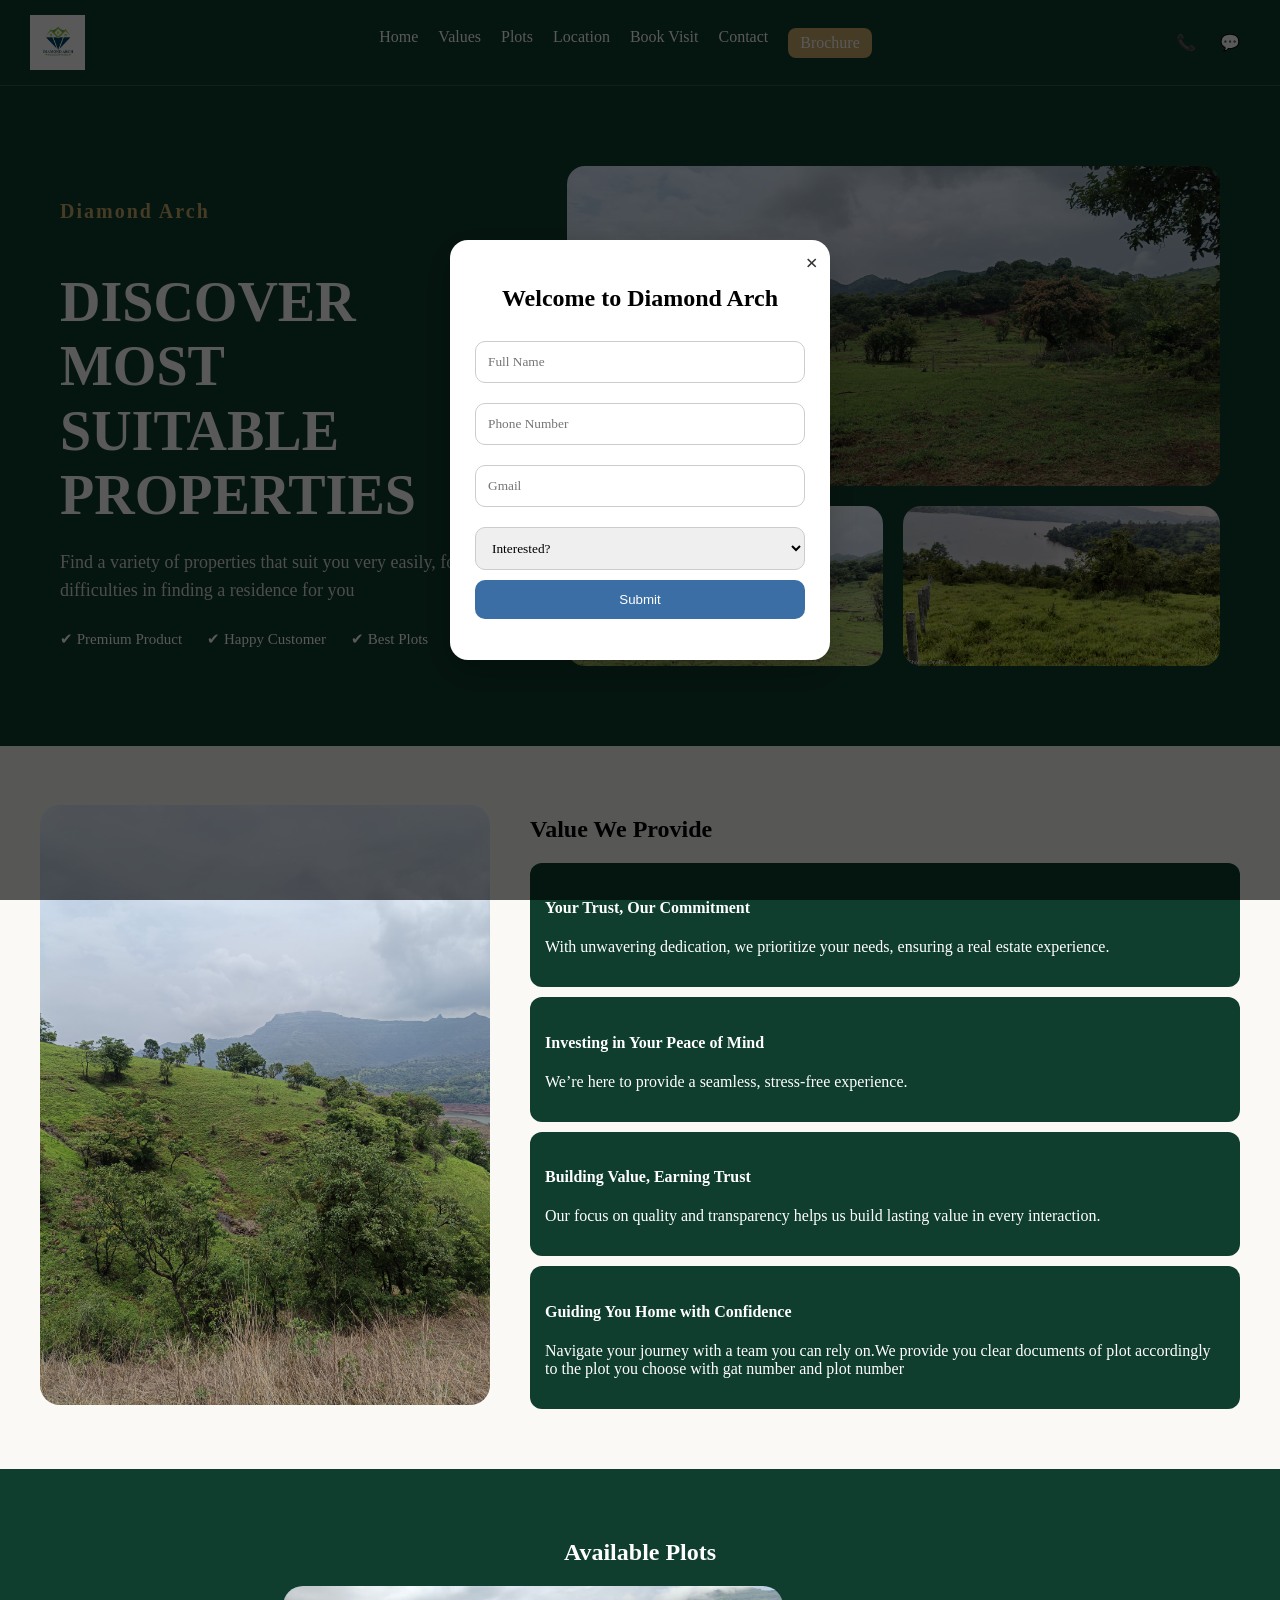
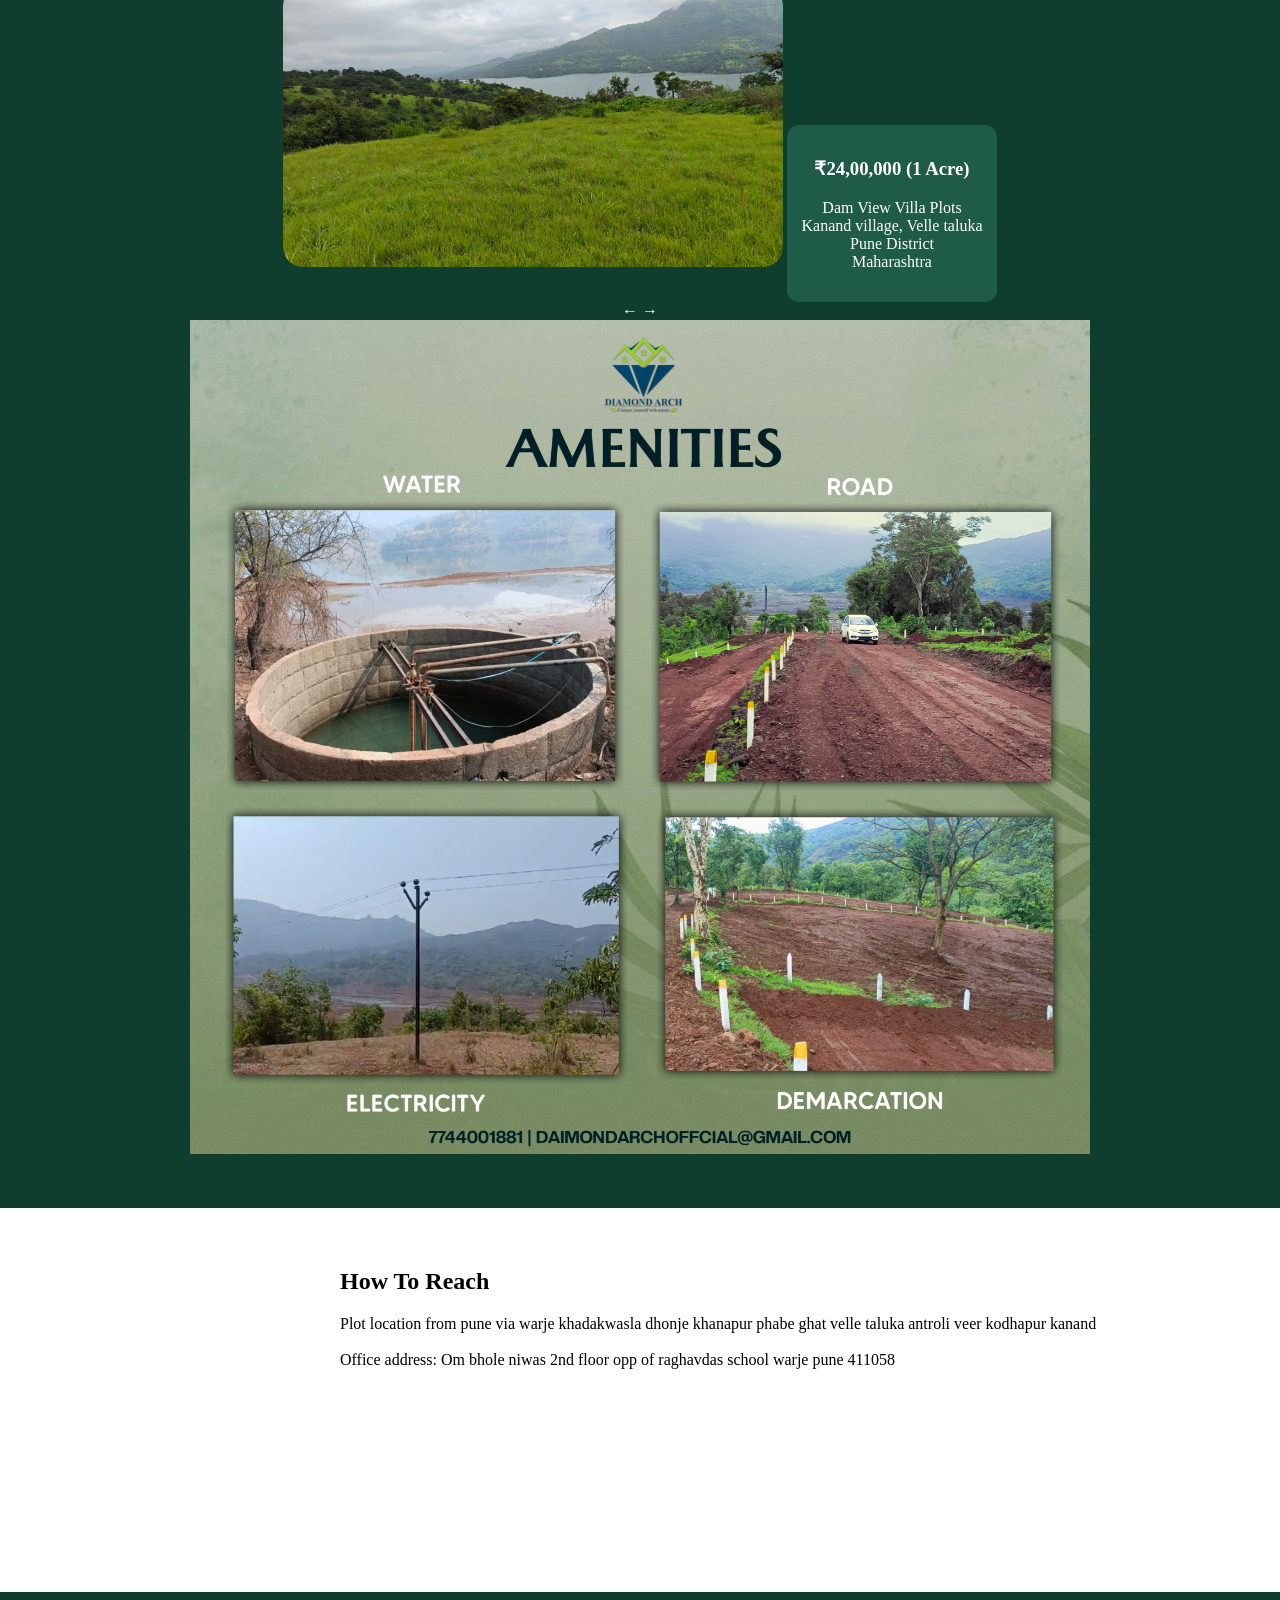
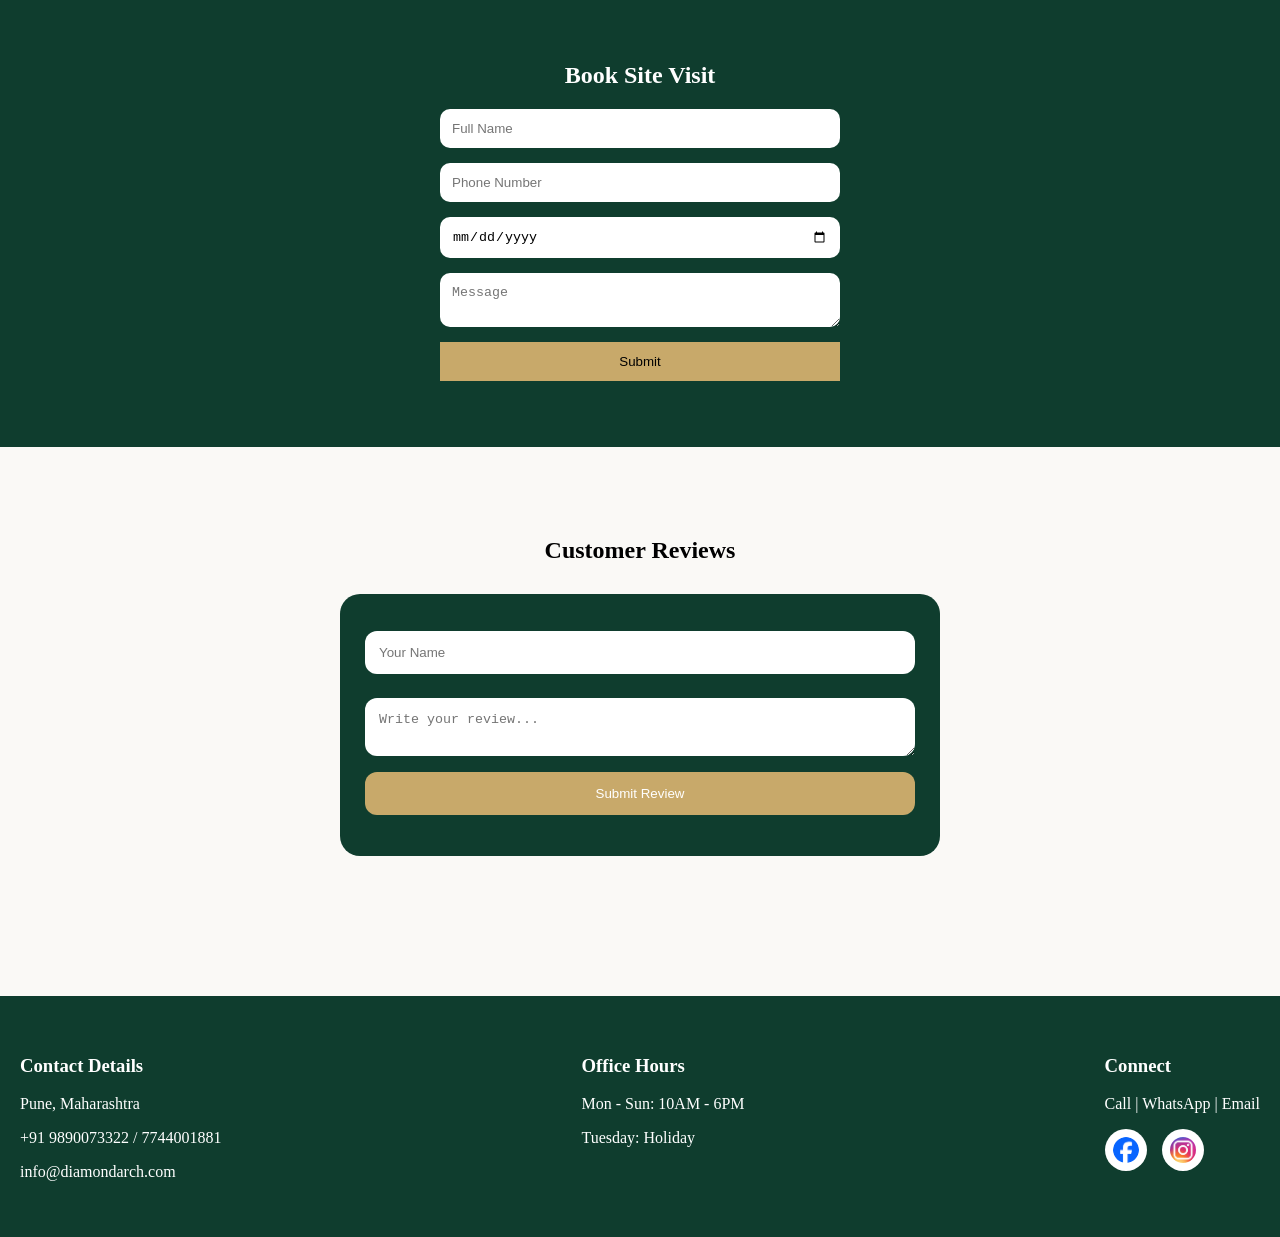
==== index.html @ 1080308d "Update index.html" ====
<!DOCTYPE html>
<html lang="en">
<head>
<meta charset="UTF-8">
<meta name="viewport" content="width=device-width, initial-scale=1.0">
<meta name="google-site-verification" content="r-9ZgvjBEXCIZJrW9vmf6pzeWrHiv95pqLBQu3TguVk" />
<title>Diamond Arch</title>

<meta name="description" content="Diamond Arch offers premium villa plots in Pune with best investment opportunities and scenic locations. Book your site visit today.">

<link rel="stylesheet" href="style.css">
</head>
<body>
    <div id="popup" class="popup">
  <div class="popup-box">

    <span class="close-btn" onclick="closePopup()">×</span>

    <h2>Welcome to Diamond Arch</h2>

    <form id="popupForm">

      <input type="text" id="pname" placeholder="Full Name" required>
      <input type="tel" id="pphone" placeholder="Phone Number" required>
      <input type="email" id="pemail" placeholder="Gmail" required>

      <select id="pservice" required>
        <option value="">Interested?</option>
        <option value="Interested in Plot">Interested in Plot</option>
        <option value="Not Interested">Not Interested</option>
      </select>

      <button type="submit" id="popupBtn">Submit</button>
<p id="popupMsg" class="form-msg"></p>

    </form>

  </div>
</div>

<!-- NAVBAR -->
<header class="navbar">
    <img src="logo.jpeg" class="logo">

    <nav>
        <a href="#">Home</a>
        <a href="#values">Values</a>
        <a href="#plots">Plots</a>
        <a href="#location">Location</a>
        <a href="#booking">Book Visit</a>
        <a href="#contact">Contact</a>
        <a href="Green Rust Villa Real Estate Home Trifold Brochure.pdf" download class="brochure">Brochure</a>
    </nav>

    <div class="nav-contact">
        <a href="tel:+919890073322">📞</a>
        <a href="https://wa.me/9890073322">💬</a>
    </div>
</header>

<section class="hero-custom">

    <div class="hero-text">
        <h1>Diamond Arch</h1>

        <h2>
            DISCOVER MOST<br>
            SUITABLE<br>
            PROPERTIES
        </h2>

        <p>
            Find a variety of properties that suit you very easily,
            forget all difficulties in finding a residence for you
        </p>

        <div class="hero-features">
            <span>✔ Premium Product</span>
            <span>✔ Happy Customer</span>
            <span>✔ Best Plots</span>
        </div>
    </div>

    
    <div class="hero-images">
        <img src="plot8.jpeg" class="big">
        <img src="plot9.jpeg" class="small">
        <img src="plot6.jpeg" class="small">
    </div>

</section>

<section id="values" class="values">
    <div class="values-container">

        <div class="values-img">
            <img src="value.jpeg">
        </div>

        <div class="values-text">
            <h2>Value We Provide</h2>

            <div class="value-box">
                <h4>Your Trust, Our Commitment</h4>
                <p>With unwavering dedication, we prioritize your needs, ensuring a real estate experience.</p>
            </div>

            <div class="value-box">
                <h4>Investing in Your Peace of Mind</h4>
                <p>We’re here to provide a seamless, stress-free experience. </p>
            </div>

            <div class="value-box">
                <h4>Building Value, Earning Trust</h4>
                <p>Our focus on quality and transparency helps us build lasting value in every interaction.</p>
            </div>

            <div class="value-box">
                <h4>Guiding You Home with Confidence</h4>
                <p>Navigate your journey with a team you can rely on.We provide you clear documents of plot 
accordingly to the plot you choose with gat number and plot number </p>
            </div>

        </div>

    </div>
</section>

<section id="plots" class="plots">

    <h2 class="plot-title">Available Plots</h2>

    <div class="plot-card">

        <img id="plotImage" src="Plot1.jpeg">

        <div class="plot-info">
            <h3 id="plotPrice">₹24,00,000 (1 Acre)</h3>

            <p id="plotLocation">
                Dam View Villa Plots<br>
                Kanand village, Velle taluka<br>
                Pune District<br>
                Maharashtra
            </p>
        </div>

        <div class="plot-nav">
            <span onclick="prevPlot()">&#8592;</span>
            <span onclick="nextPlot()">&#8594;</span>
        </div>

    </div>

    <section class="amenities-full">
    <img src="animities.jpeg">
</section>

</section>

<section id="location" class="location">

    <div class="location-container">

        <div class="map">
            <iframe src="https://www.google.com/maps/embed?pb=!1m17!1m12!1m3!1d3788.105301891157!2d73.58476407518634!3d18.29679198275384!2m3!1f0!2f0!3f0!3m2!1i1024!2i768!4f13.1!3m2!1m1!2zMTjCsDE3JzQ4LjUiTiA3M8KwMzUnMTQuNCJF!5e0!3m2!1sen!2sin!4v1777710072427!5m2!1sen!2sin"
            width="600" height="450" style="border:0;" allowfullscreen="" loading="lazy"></iframe>
        </div>

        <div class="location-text">
            <h2>How To Reach</h2>

            <p>
                Plot location from pune via warje khadakwasla dhonje khanapur phabe ghat velle taluka antroli veer kodhapur kanand <br><br>
                Office address: Om bhole niwas 2nd floor opp of raghavdas school warje pune 411058
            </p>
        </div>

    </div>

</section>

<section id="booking" class="booking">

    <h2>Book Site Visit</h2>

    <form id="bookingForm">

        <input type="text" name="name" placeholder="Full Name" required>
        <input type="tel" name="phone" placeholder="Phone Number" required>
        <input type="date" name="date" required>
        <textarea name="message" placeholder="Message"></textarea>

        <button type="submit">Submit</button>

    </form>

    <p id="successMsg" class="form-msg"></p>

</section>

<!-- REVIEW SECTION KEPT EXACT -->
<section class="reviews">

    <h2>Customer Reviews</h2>

    <div class="review-form">

        <input type="text" id="rname" placeholder="Your Name" required>

        <textarea id="rtext" placeholder="Write your review..." required></textarea>

       <button id="reviewSubmitBtn" onclick="submitReview()">Submit Review</button>
<p id="reviewMsg" class="form-msg"></p>
    </div>

   
    <div id="reviewList" class="review-list"></div>

</section>

<section id="contact" class="contact">

    <div class="contact-grid">

        <div>
            <h3>Contact Details</h3>
            <p>Pune, Maharashtra</p>
            <p>+91 9890073322 / 7744001881</p>
            <p>info@diamondarch.com</p>
        </div>

        <div>
            <h3>Office Hours</h3>
            <p>Mon - Sun: 10AM - 6PM</p>
            <p>Tuesday: Holiday</p>
        </div>

       

    <div>
    <h3>Connect</h3>

    <p>
        <a href="tel:+919890073322">Call</a> |
        <a href="https://wa.me/919890073322" target="_blank">WhatsApp</a> |
        <a href="mailto:info@diamondarch.com">Email</a>
    </p>

    <div class="social-links">

         <a href="https://www.facebook.com/share/19RnffBkb9/" target="_blank">
            <img src="facebook.png" alt="Facebook">
        </a>

        <a href="https://www.instagram.com/diamondarchoffical_?igsh=bTNqNjlkMWt4cGc1" target="_blank">
            <img src="insta.jpg" alt="Instagram">
        </a>

    </div>
</div>

   

</section>

<script src="script.js"></script>
</body>
</html>
---- style.css ----
/* ===============================
   GLOBAL FIX
=============================== */
* {
    box-sizing: border-box;
}

body {
    margin: 0;
    font-family: "Times New Roman", serif;
    overflow-x: hidden;
}


/* ===============================
   POPUP SAFE FIX (NO BREAKING)
=============================== */

.popup {
    position: fixed;
    inset: 0;
    background: rgba(0,0,0,0.65);
    display: flex;
    justify-content: center;
    align-items: center;
    z-index: 99999;
    padding: 15px;
}

/* popup box */
.popup-box {
    position: relative;
    background: #fff;
    width: 100%;
    max-width: 380px;
    border-radius: 18px;
    padding: 25px;
    text-align: center;

    /* IMPORTANT FIXES */
    max-height: 90vh;
    overflow-y: auto;
    -webkit-overflow-scrolling: touch;

    box-shadow: 0 10px 35px rgba(0,0,0,0.25);
}

/* inputs */
.popup-box input,
.popup-box select {
    width: 100%;
    padding: 12px;
    margin: 10px 0;
    border-radius: 10px;
    border: 1px solid #ccc;
    font-family: "Times New Roman";
}

/* button */
.popup-box button {
    width: 100%;
    padding: 12px;
    background: #3b6ea5;
    color: white;
    border: none;
    border-radius: 10px;
    cursor: pointer;
}

/* close button FIXED properly */
.close-btn {
    position: absolute;
    top: 10px;
    right: 12px;
    font-size: 22px;
    cursor: pointer;
    font-weight: bold;
    color: #333;
}

/* MOBILE SAFETY */
@media (max-width: 768px) {
    .popup-box {
        max-width: 92%;
        padding: 20px;
    }
}

/* ===============================
   NAVBAR
=============================== */


    
.navbar {
    display: flex;
    justify-content: space-between;
    align-items: center;
    padding: 15px 30px;
    background: #0f3d2e;
    flex-wrap: wrap;
    
    border-bottom: 1px solid rgba(255,255,255,0.15);
    box-shadow: 0 2px 10px rgba(0,0,0,0.2);

}

.logo {
    height: 55px;
}

.navbar nav {
    display: flex;
    flex-wrap: wrap;
    justify-content: center;
}

.navbar a {
    color: white;
    margin: 5px 10px;
    text-decoration: none;
}

.brochure {
    background: #c8a96a;
    padding: 6px 12px;
    border-radius: 8px;
}
/* ===============================
   HERO SECTION (FINAL PERFECT)
=============================== */

.hero-custom {
    display: grid;
    grid-template-columns: 1fr 1.4fr;
    gap: 40px;
    padding: 80px 60px;
    background: #0f3d2e;
    color: white;
    align-items: center;
}

/* LEFT TEXT */
.hero-text {
    max-width: 520px;
}

/* SMALL TITLE */
.hero-text h1 {
    font-size: 20px;
    color: #c8a96a;
    margin-bottom: 12px;
    letter-spacing: 2px;
}

/* MAIN TITLE */
.hero-text h2 {
    font-size: 56px;
    line-height: 1.15;
    margin-bottom: 20px;
}

/* DESCRIPTION */
.hero-text p {
    font-size: 18px;
    color: #dcdcdc;
    line-height: 1.6;
    margin-bottom: 25px;
}

/* FEATURES */
.hero-features {
    display: flex;
    gap: 25px;
    flex-wrap: wrap;
    font-size: 15px;
}

/* IMAGE GRID */
.hero-images {
    display: grid;
    grid-template-columns: 1fr 1fr;
    gap: 20px;
}

/* BIG IMAGE */
.hero-images .big {
    grid-column: span 2;
    height: 320px;
}

/* SMALL IMAGES */
.hero-images .small {
    height: 160px;
}

/* IMAGE STYLE */
.hero-images img {
    width: 100%;
    height: 100%;
    object-fit: cover;
    border-radius: 18px;
}

/* ===============================
   MOBILE RESPONSIVE
=============================== */
@media (max-width: 768px) {

    .hero-custom {
        grid-template-columns: 1fr;
        padding: 40px 20px;
        text-align: center;
    }

    .hero-text h2 {
        font-size: 34px;
    }

    .hero-text p {
        font-size: 15px;
    }

    .hero-features {
        justify-content: center;
        flex-direction: column;
        gap: 10px;
    }

    .hero-images {
        grid-template-columns: 1fr;
    }

    .hero-images .big {
        height: 220px;
    }

    .hero-images .small {
        height: 140px;
    }
}
/* ===============================
   VALUES (FIXED PROPERLY)
=============================== */
.values {
    padding: 50px 20px;
    background: #FAF9F6;
}

.values-container {
    display: flex;
    align-items: center;
    justify-content: center;
    gap: 40px;
    flex-wrap: wrap;
    max-width: 1200px;
    margin: auto;
}

.values-img img {
    width: 100%;
    max-width: 450px;
    height: auto;
    border-radius: 20px;
}

.values-text {
    flex: 1;
    min-width: 280px;
}

.value-box {
    background: #0f3d2e;
    color: white;
    padding: 15px;
    margin: 10px 0;
    border-radius: 12px;
}

/* ===============================
   PLOTS
=============================== */
.plots {
    background: #0f3d2e;
    color: white;
    text-align: center;
    padding: 50px 20px;
}

.plot-card img {
    width: 100%;
    max-width: 500px;
    height: auto;
    border-radius: 20px;
}

.plot-info {
    background: #1e5b49;
    padding: 15px;
    margin-top: 10px;
    border-radius: 12px;
    display: inline-block;
}

.amenities-full img {
    width: 100%;
    max-width: 900px;
    height: auto;
}

/* ===============================
   LOCATION
=============================== */
.location-container {
    display: flex;
    padding: 40px 20px;
    gap: 20px;
    flex-wrap: wrap;
}

.map iframe {
    width: 100%;
    max-width: 500px;
    height: 300px;
}

/* ===============================
   BOOKING
=============================== */
.booking {
    background: #0f3d2e;
    color: white;
    text-align: center;
    padding: 50px 20px;
}

.booking form {
    display: flex;
    flex-direction: column;
    width: 100%;
    max-width: 400px;
    margin: auto;
    gap: 15px;
}

.booking input,
.booking textarea {
    padding: 12px;
    border-radius: 10px;
    border: none;
}

.booking button {
    background: #c8a96a;
    padding: 12px;
    border: none;
}

/* ===============================
   REVIEWS
=============================== */
.reviews {
    background: #FAF9F6;
    padding: 70px 20px;
    text-align: center;
}

.review-form {
    background: #0f3d2e;
    padding: 25px;
    border-radius: 20px;
    max-width: 600px;
    margin: 30px auto;
}

.review-form input,
.review-form textarea {
    width: 100%;
    padding: 14px;
    margin: 12px 0;
    border-radius: 12px;
    border: none;
}

.review-form button {
    width: 100%;
    padding: 14px;
    background: #c8a96a;
    border: none;
    border-radius: 12px;
    color: white;
    cursor: pointer;
}

.review-list {
    max-width: 900px;
    margin: auto;
    padding: 20px;
    display: flex;
    flex-direction: column;
    gap: 15px;
}

.review-box {
    background: white;
    padding: 20px;
    border-radius: 15px;
    text-align: left;
    box-shadow: 0 5px 20px rgba(0,0,0,0.1);
}

/* ===============================
   CONTACT
=============================== */
.contact {
    background: #0f3d2e;
    color: white;
    padding: 40px 20px;
}

.contact-grid {
    display: flex;
    justify-content: space-between;
    flex-wrap: wrap;
}



/* ===============================
   FINAL MOBILE FIX (SAFE - NO LAYOUT BREAK)
=============================== */

@media (max-width: 768px) {

    /* prevent horizontal scroll */
    html, body {
        overflow-x: hidden;
    }

    /* images + video safety */
    img, video {
        max-width: 100%;
        height: auto;
        display: block;
    }

    /* HERO FIX (VERY IMPORTANT) */
    .hero {
        height: 55vh;
        overflow: hidden;
    }

    .hero video {
        width: 100%;
        height: 100%;
        object-fit: cover;
    }

    /* NAVBAR FIX (NO BREAKING DESIGN) */
    .navbar {
        flex-wrap: wrap;
        justify-content: center;
        text-align: center;
        gap: 10px;
    }

    .navbar nav {
        flex-wrap: wrap;
        justify-content: center;
    }

    /* VALUES FIX */
    .values-container {
        flex-direction: column;
        text-align: center;
        align-items: center;
    }

    .values-img img {
        width: 100%;
        max-width: 350px;
    }

    /* PLOT FIX */
    .plot-card img {
        width: 100%;
        max-width: 350px;
    }

    /* LOCATION FIX */
    .location-container {
        flex-direction: column;
        align-items: center;
        text-align: center;
    }

    .map iframe {
        width: 100%;
        max-width: 350px;
        height: 250px;
    }

    /* BOOKING FIX */
    .booking form {
        width: 100%;
        max-width: 350px;
    }

    /* CONTACT FIX */
    .contact-grid {
        flex-direction: column;
        text-align: center;
        gap: 15px;
    }

    /* REVIEW FIX */
    .review-list {
        padding: 0 10px;
    }

    .review-box {
        text-align: left;
    }
}
.contact a{
    color: white;
    text-decoration: none;
    transition: 0.3s ease;
}

.contact a:hover{
    opacity: 0.8;
}

.social-links{
    margin-top: 15px;
    display: flex;
    gap: 15px;
    align-items: center;
}

.social-links a{
    display: flex;
    align-items: center;
    justify-content: center;
}

.social-links img{
    width: 42px;
    height: 42px;
    border-radius: 50%;
    background: white;
    padding: 8px;
    object-fit: contain;
    transition: 0.3s ease;
}

.social-links img:hover{
    transform: scale(1.1);
}
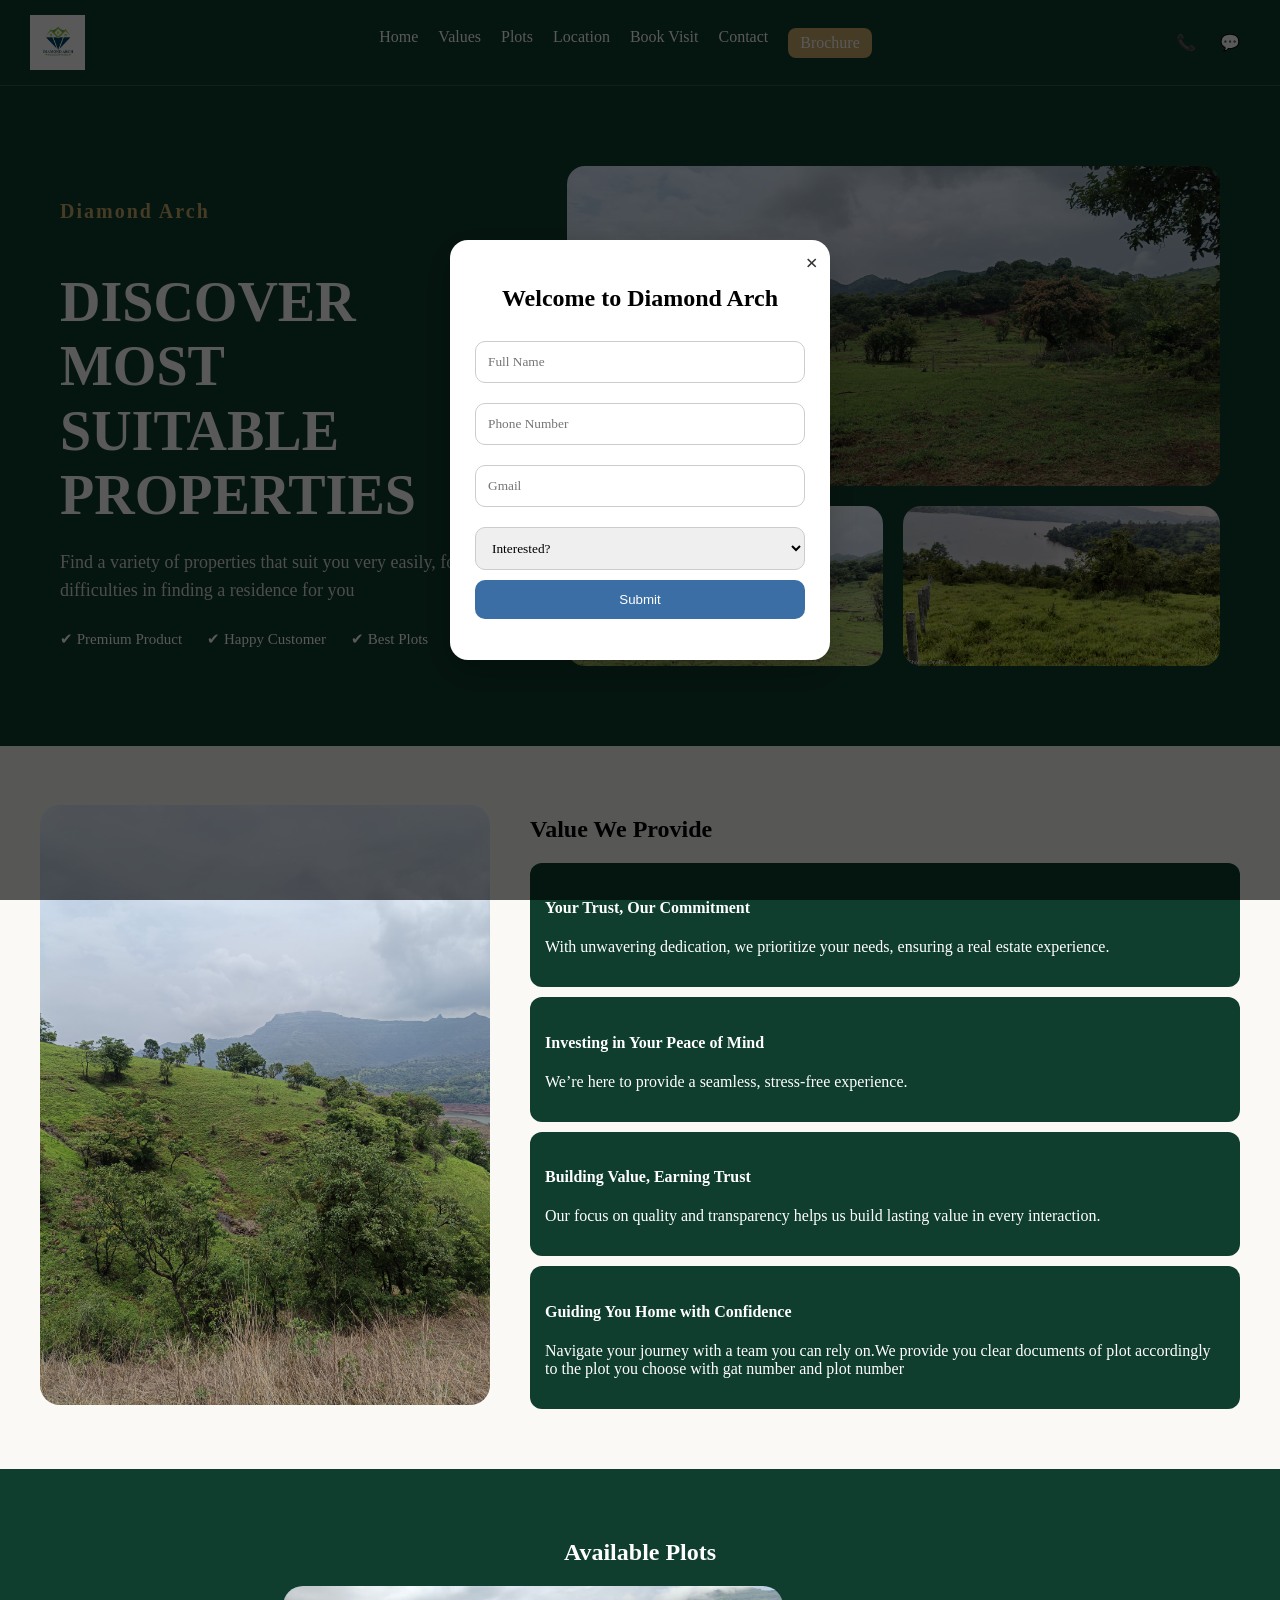
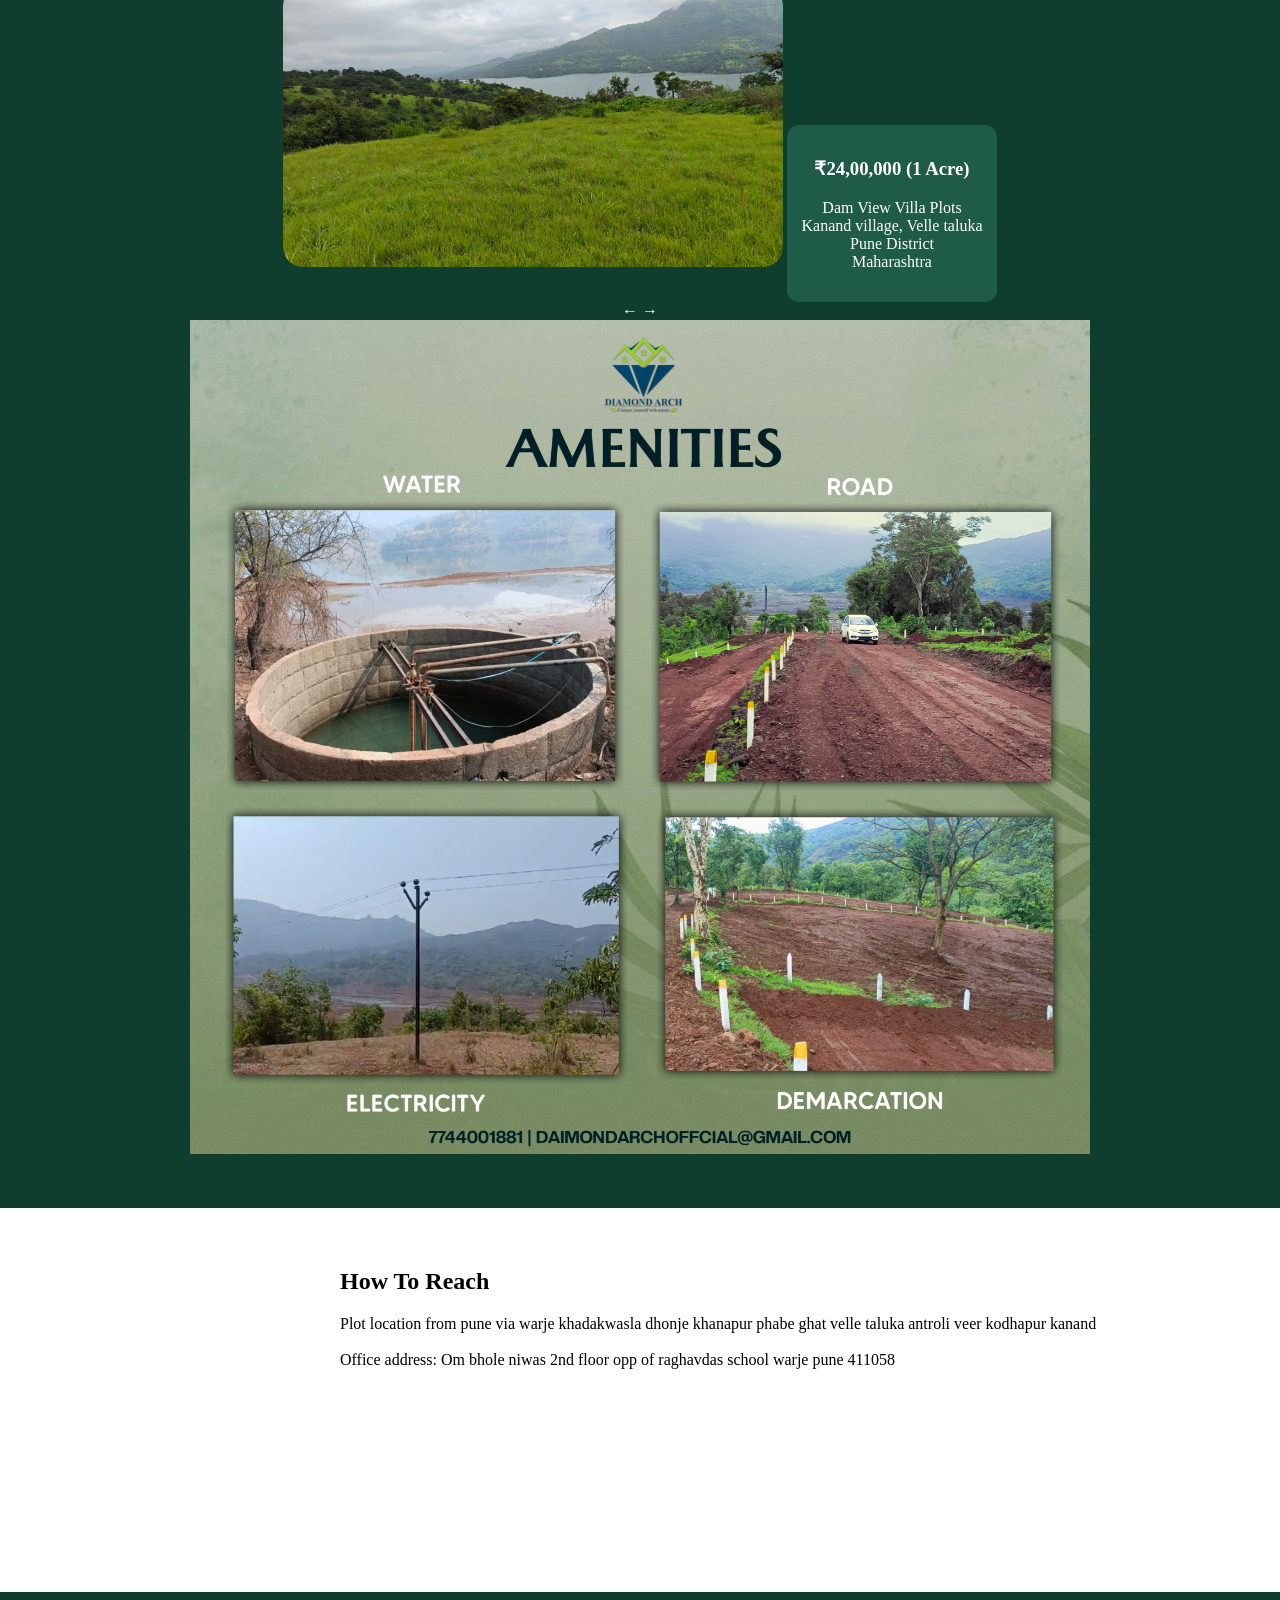
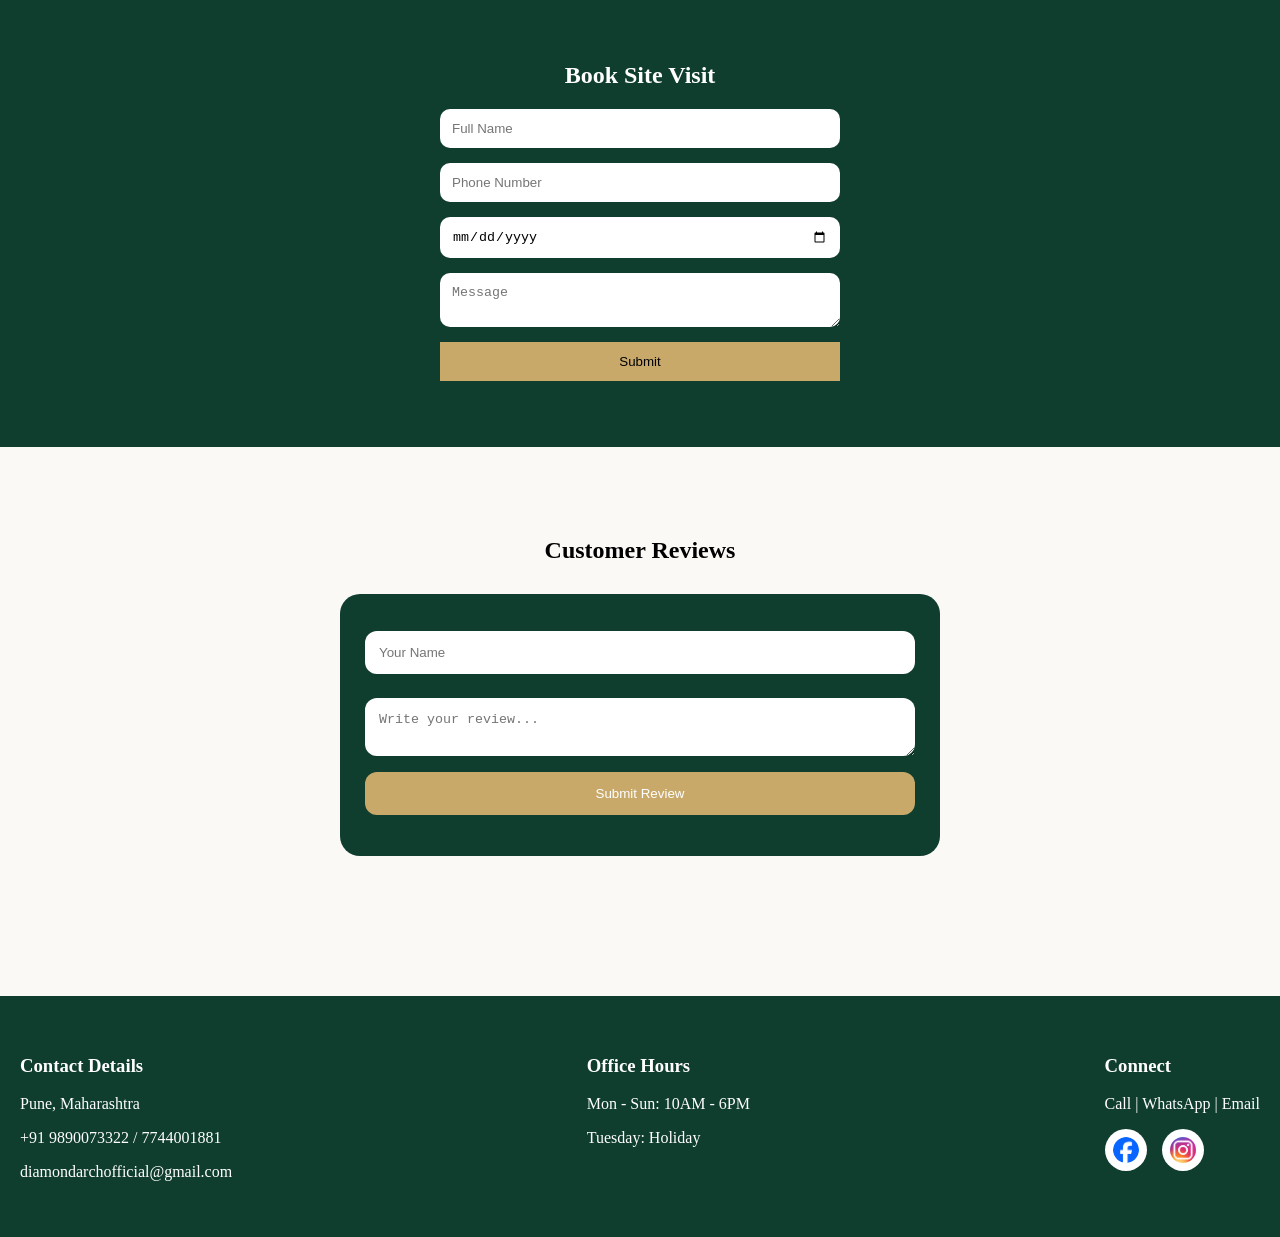
==== commit 458aafa8: "Update index.html" ====
--- a/index.html
+++ b/index.html
@@ -4,10 +4,22 @@
 <meta charset="UTF-8">
 <meta name="viewport" content="width=device-width, initial-scale=1.0">
 <meta name="google-site-verification" content="r-9ZgvjBEXCIZJrW9vmf6pzeWrHiv95pqLBQu3TguVk" />
-<title>Diamond Arch</title>
-
-<meta name="description" content="Diamond Arch offers premium villa plots in Pune with best investment opportunities and scenic locations. Book your site visit today.">
-
+
+<title>Diamond Arch | Premium Villa Plots in Pune</title>
+<meta name="title" content="Diamond Arch | Premium Villa Plots in Pune">
+<meta name="description" content="Diamond Arch offers premium villa plots in Pune with zero brokerage, scenic locations, investment opportunities, and trusted real estate services. Book your site visit today.">
+<meta name="keywords" content="Diamond Arch, Pune plots, villa plots Pune, real estate Pune, land investment Pune, zero brokerage plots, premium plots Maharashtra">
+<meta name="author" content="Diamond Arch">
+<meta name="robots" content="index, follow">
+<meta name="googlebot" content="index, follow">
+<meta name="theme-color" content="#0f172a">
+<meta property="og:type" content="website">
+<meta property="og:title" content="Diamond Arch | Premium Villa Plots in Pune">
+<meta property="og:description" content="Premium villa plots in Pune with zero brokerage and best investment opportunities.">
+<meta property="og:site_name" content="Diamond Arch">
+<meta property="og:locale" content="en_IN">
+<link rel="icon" type="image/jpeg" href="logo.jpeg">
+    
 <link rel="stylesheet" href="style.css">
 </head>
 <body>
@@ -227,7 +239,7 @@
             <h3>Contact Details</h3>
             <p>Pune, Maharashtra</p>
             <p>+91 9890073322 / 7744001881</p>
-            <p>info@diamondarch.com</p>
+            <p>diamondarchofficial@gmail.com</p>
         </div>
 
         <div>
@@ -244,7 +256,7 @@
     <p>
         <a href="tel:+919890073322">Call</a> |
         <a href="https://wa.me/919890073322" target="_blank">WhatsApp</a> |
-        <a href="mailto:info@diamondarch.com">Email</a>
+        <a href="mailto:diamondarchofficial@gmail.com">Email</a>
     </p>
 
     <div class="social-links">
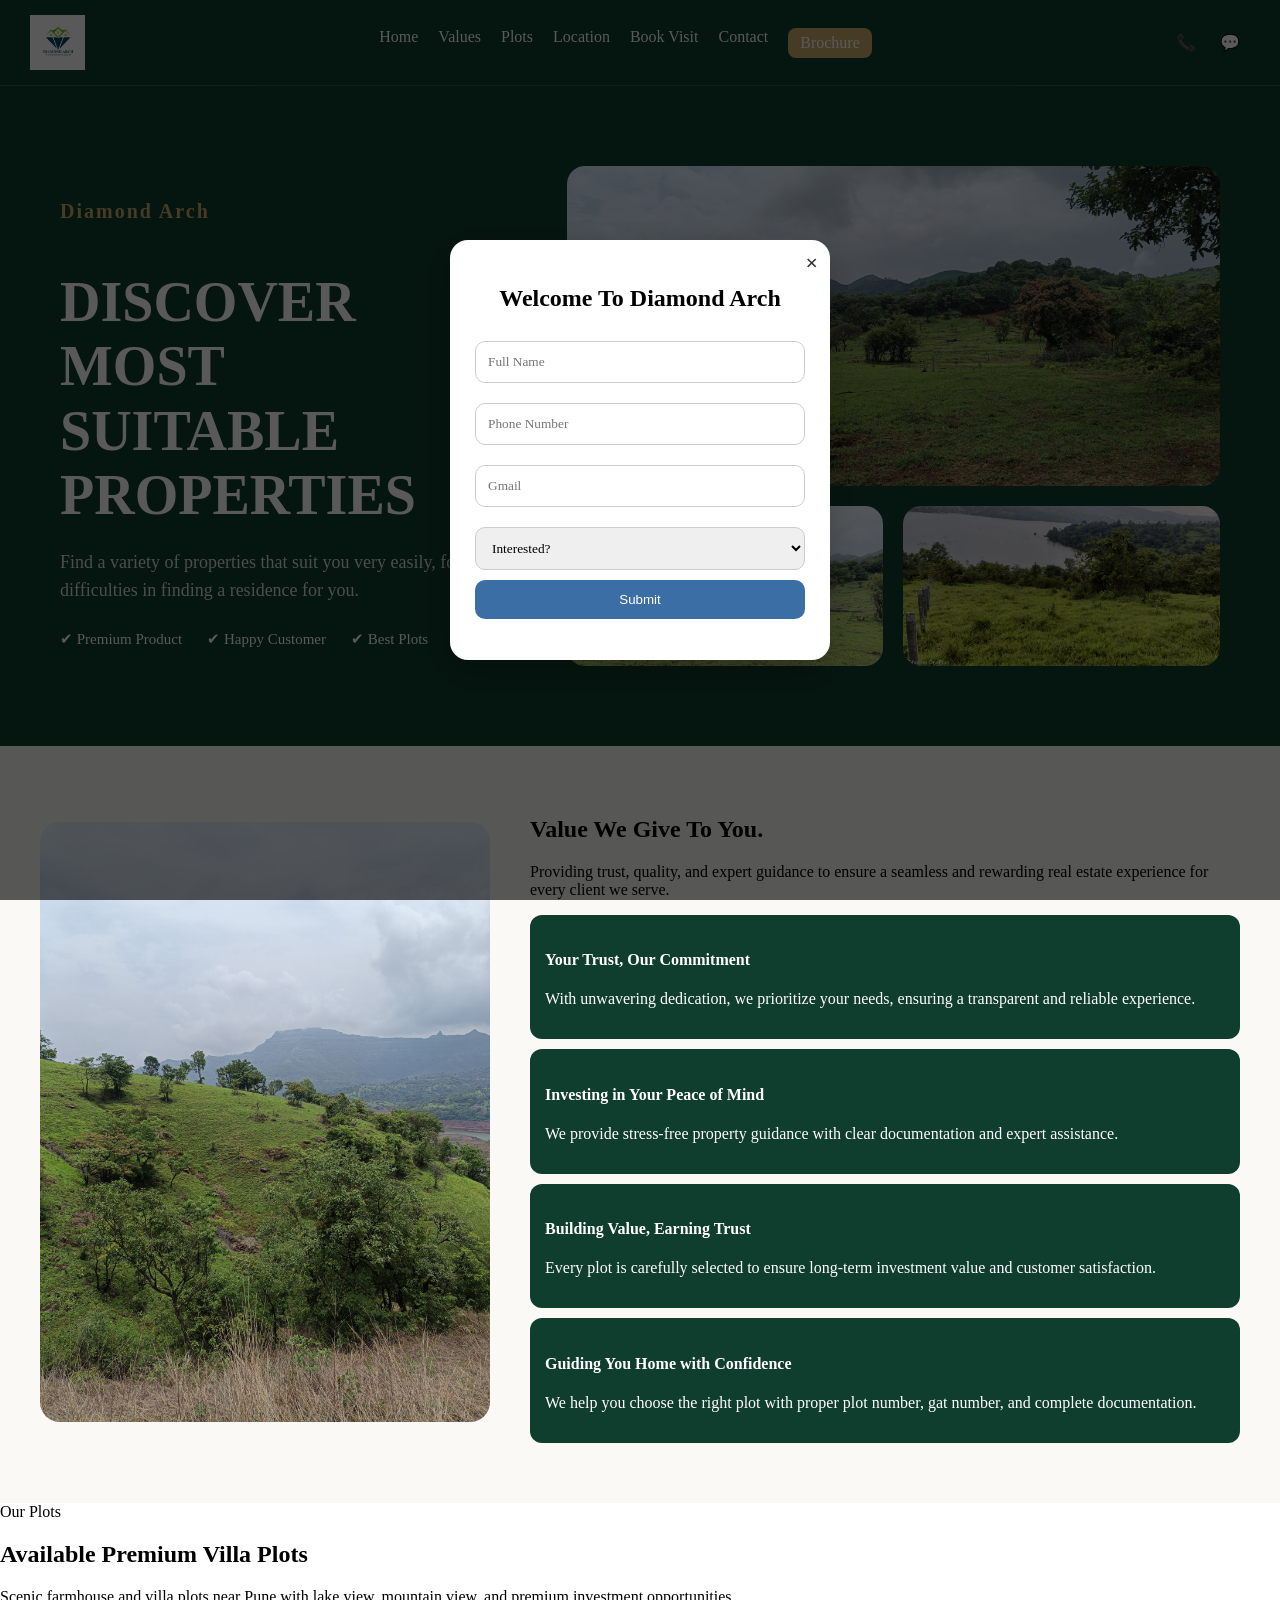
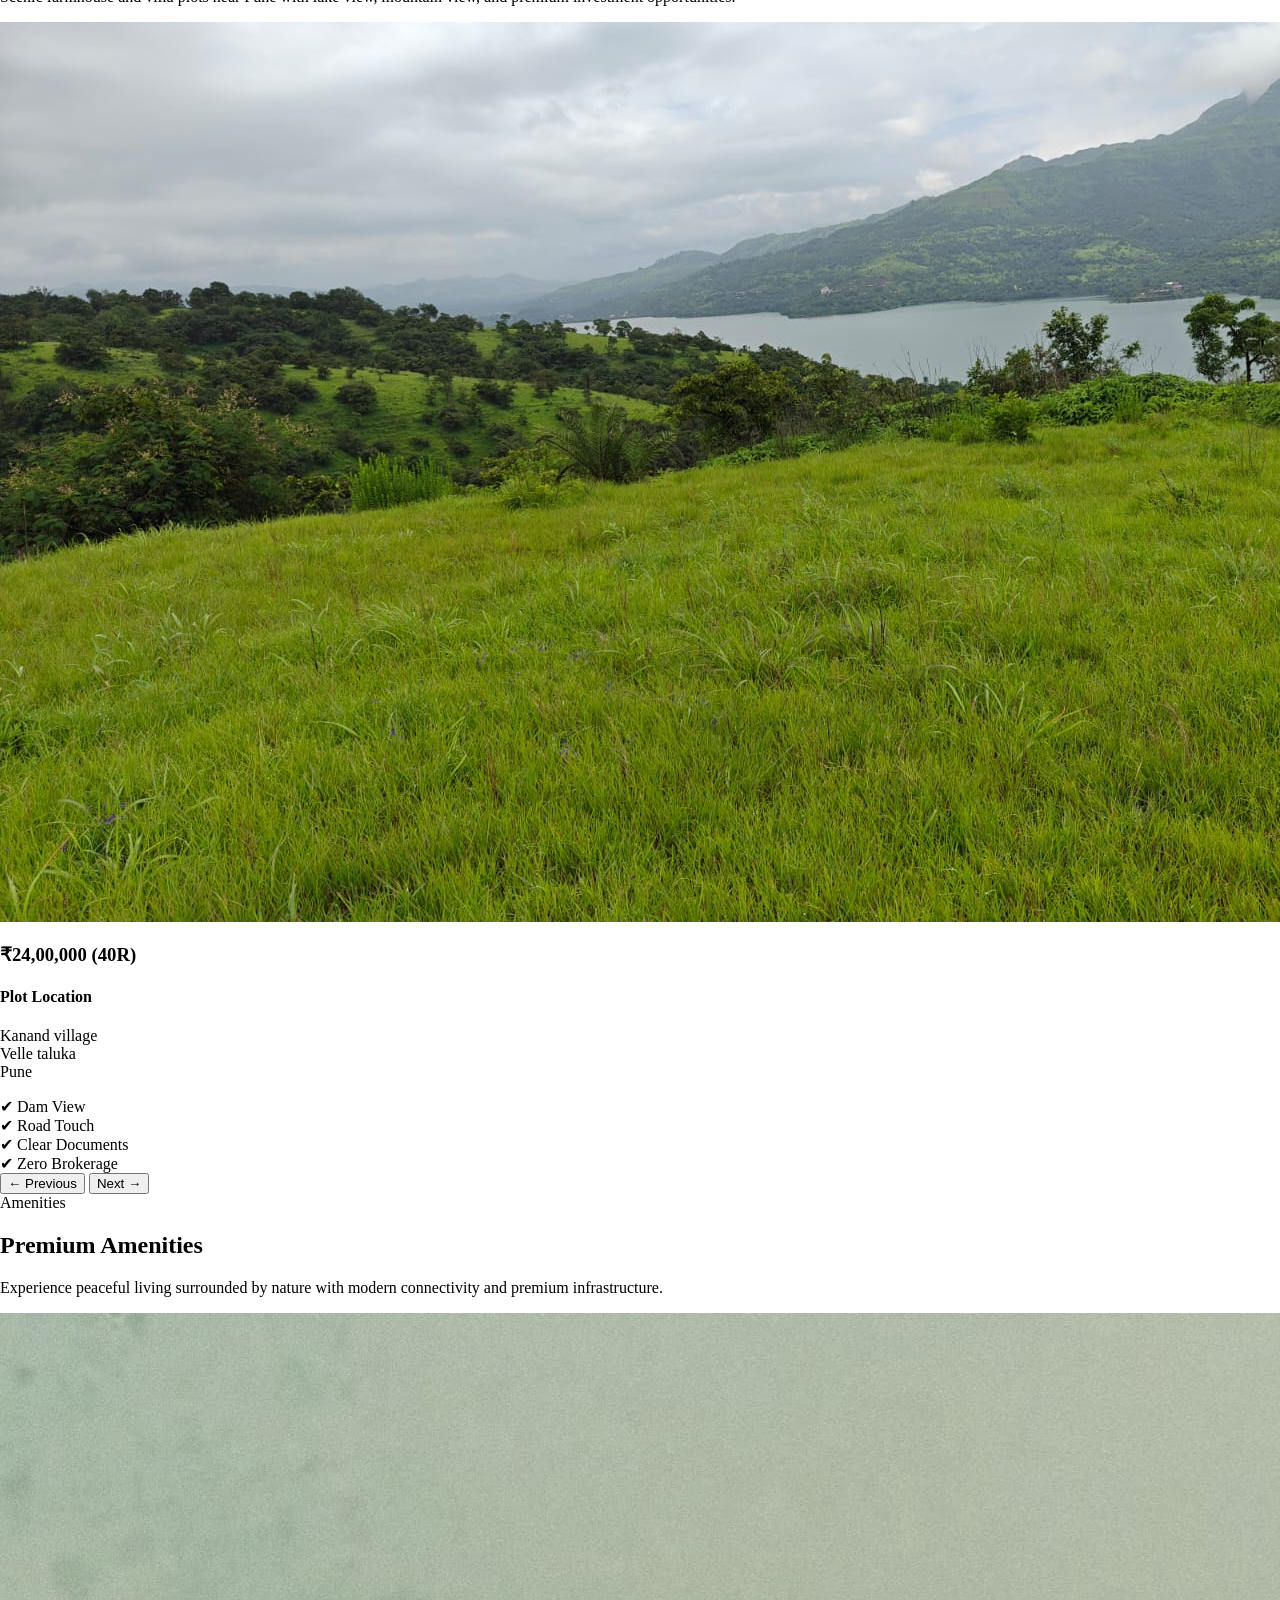
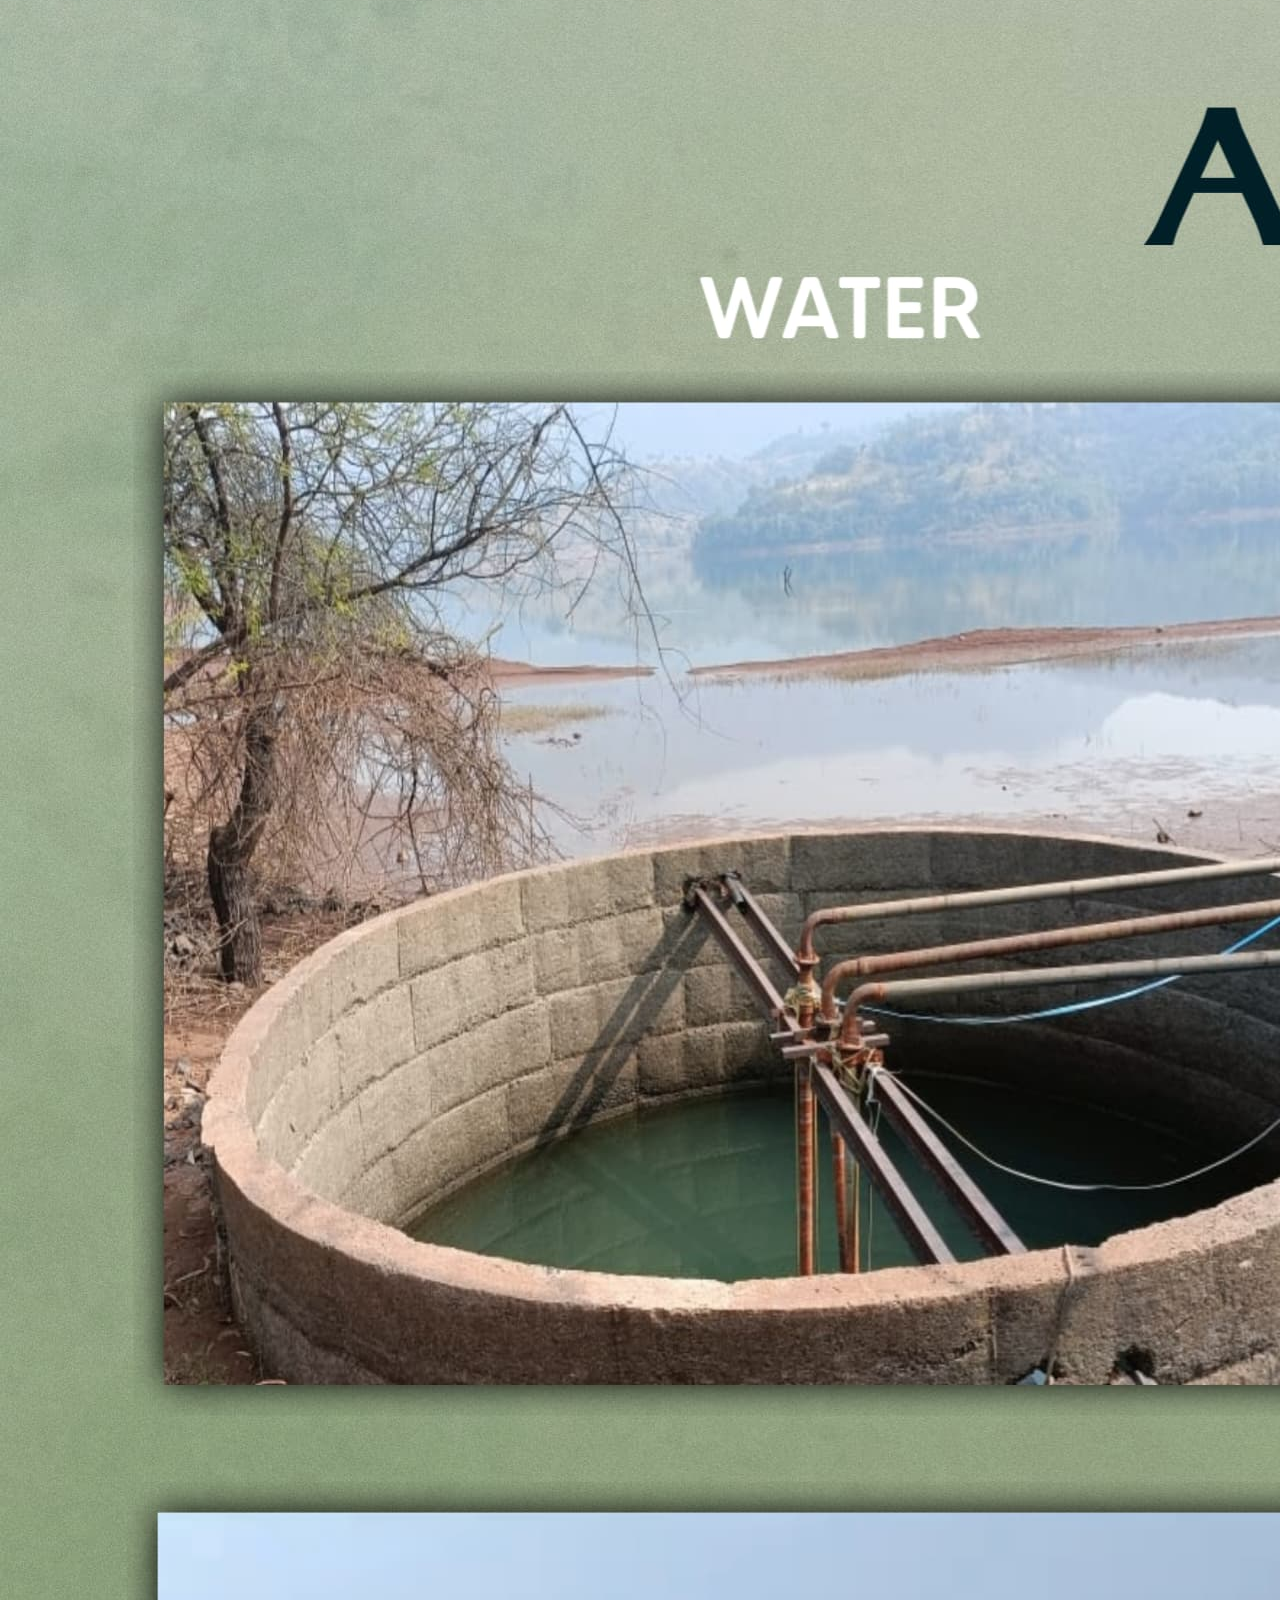
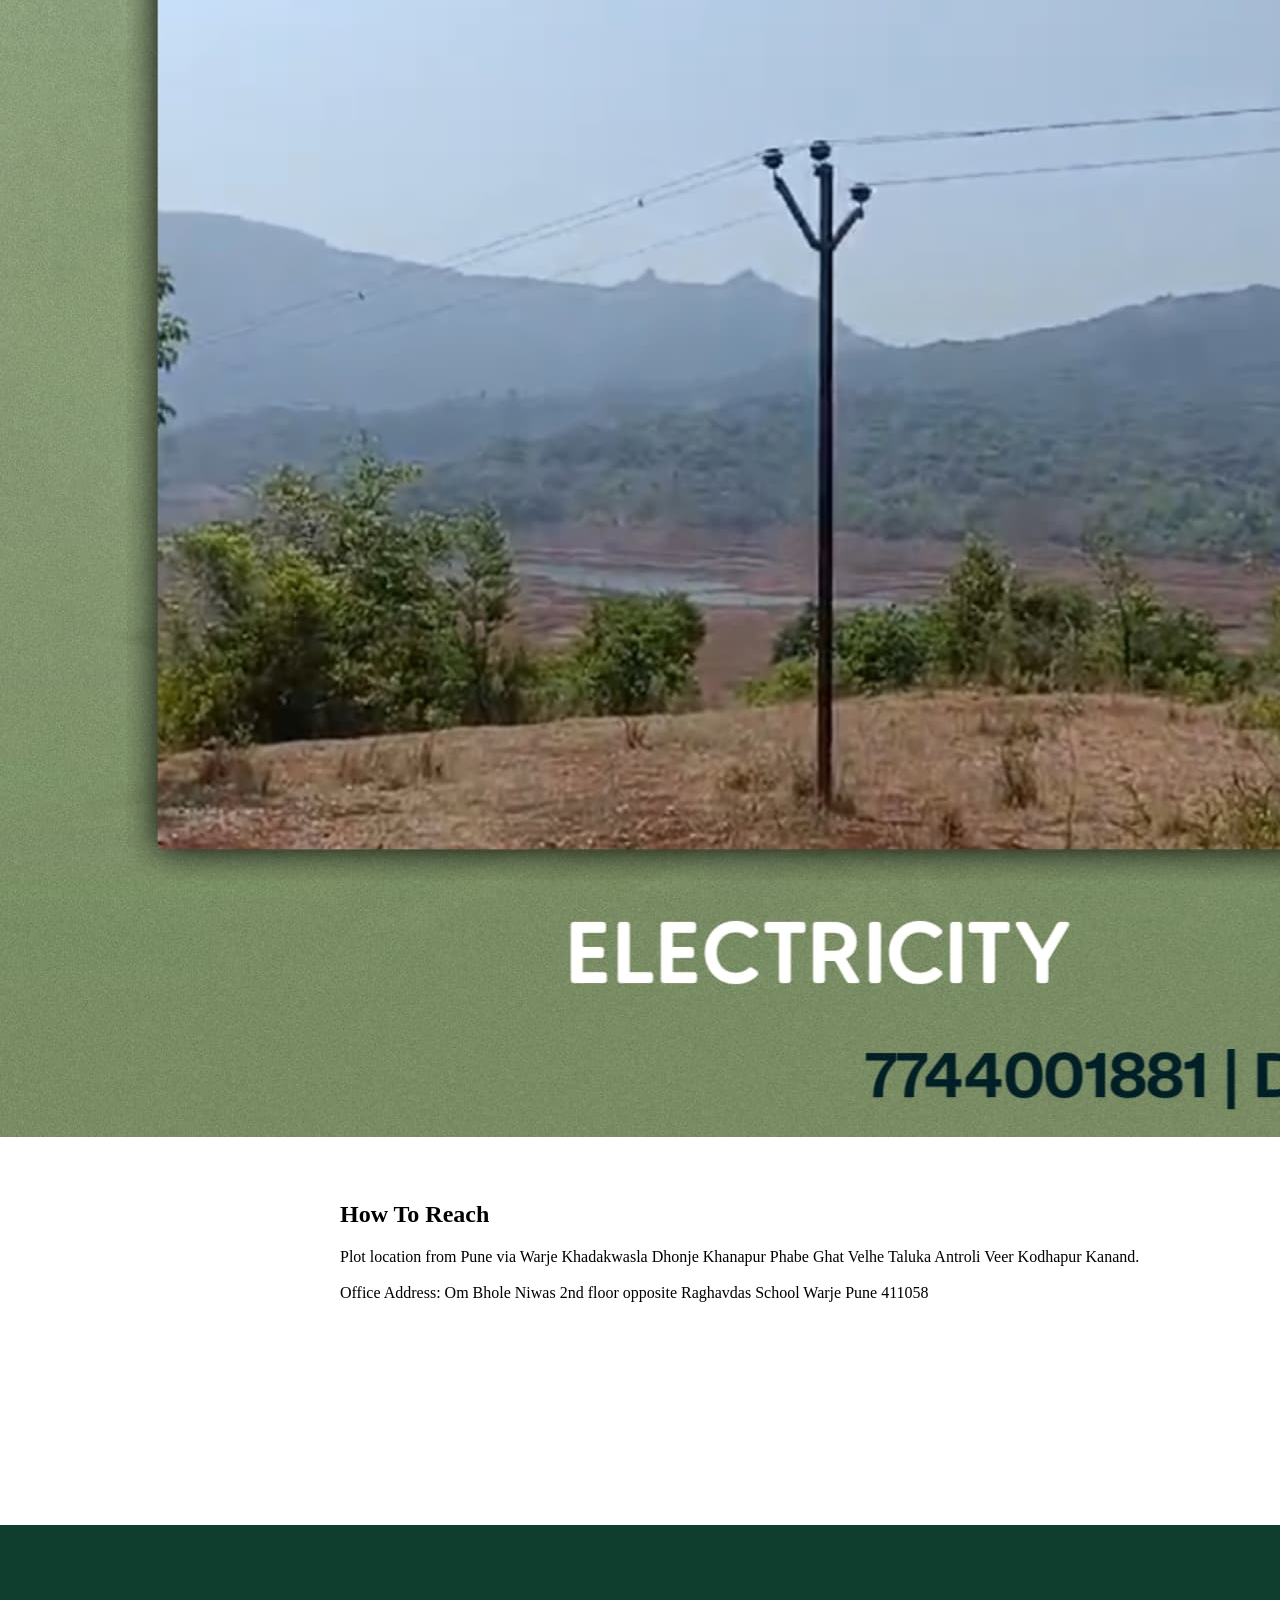
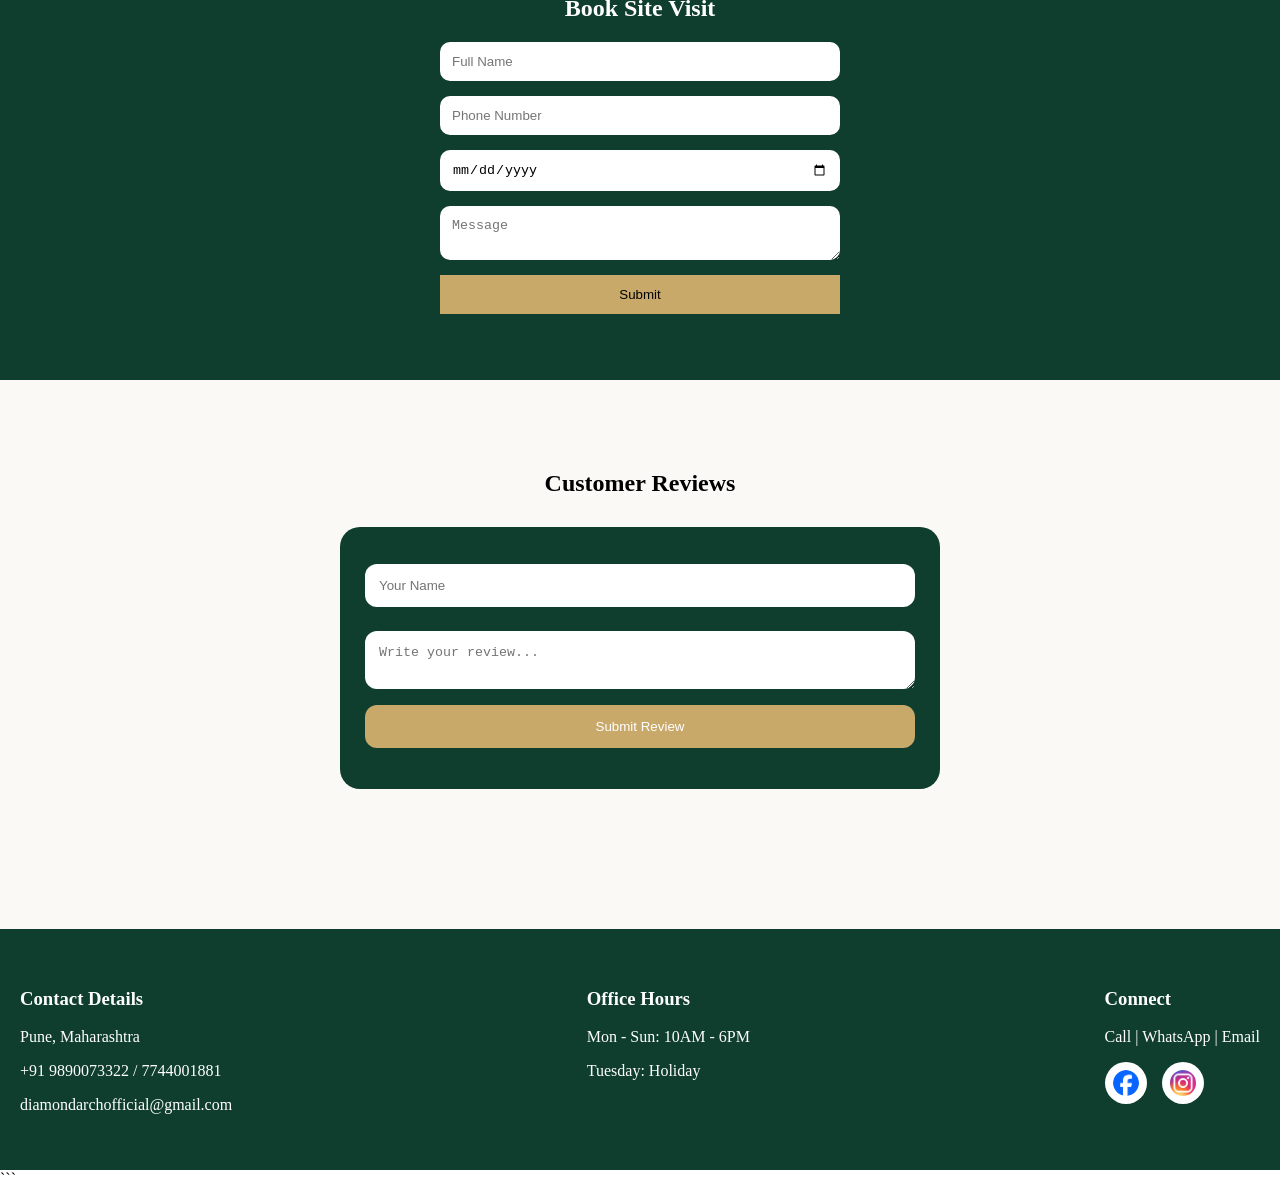
==== commit f014f9d6: "Update index.html" ====
--- a/index.html
+++ b/index.html
@@ -1,37 +1,32 @@
+
 <!DOCTYPE html>
 <html lang="en">
 <head>
 <meta charset="UTF-8">
 <meta name="viewport" content="width=device-width, initial-scale=1.0">
 <meta name="google-site-verification" content="r-9ZgvjBEXCIZJrW9vmf6pzeWrHiv95pqLBQu3TguVk" />
-
+<link rel="canonical" href="https://diamondarch.in/">
 <title>Diamond Arch | Premium Villa Plots in Pune</title>
 <meta name="title" content="Diamond Arch | Premium Villa Plots in Pune">
-<meta name="description" content="Diamond Arch offers premium villa plots in Pune with zero brokerage, scenic locations, investment opportunities, and trusted real estate services. Book your site visit today.">
-<meta name="keywords" content="Diamond Arch, Pune plots, villa plots Pune, real estate Pune, land investment Pune, zero brokerage plots, premium plots Maharashtra">
+<meta name="description" content="Diamond Arch offers premium villa plots in Pune with zero brokerage, scenic locations, investment opportunities, and trusted real estate services.">
+<meta name="keywords" content="Diamond Arch, Pune plots, villa plots Pune, real estate Pune, land investment Pune">
 <meta name="author" content="Diamond Arch">
 <meta name="robots" content="index, follow">
-<meta name="googlebot" content="index, follow">
-<meta name="theme-color" content="#0f172a">
 <meta property="og:type" content="website">
 <meta property="og:title" content="Diamond Arch | Premium Villa Plots in Pune">
-<meta property="og:description" content="Premium villa plots in Pune with zero brokerage and best investment opportunities.">
-<meta property="og:site_name" content="Diamond Arch">
-<meta property="og:locale" content="en_IN">
+<meta property="og:description" content="Premium villa plots in Pune with zero brokerage.">
 <link rel="icon" type="image/jpeg" href="logo.jpeg">
-    
 <link rel="stylesheet" href="style.css">
 </head>
 <body>
-    <div id="popup" class="popup">
+
+<div id="popup" class="popup">
   <div class="popup-box">
-
     <span class="close-btn" onclick="closePopup()">×</span>
 
-    <h2>Welcome to Diamond Arch</h2>
+    <h2>Welcome To Diamond Arch</h2>
 
     <form id="popupForm">
-
       <input type="text" id="pname" placeholder="Full Name" required>
       <input type="tel" id="pphone" placeholder="Phone Number" required>
       <input type="email" id="pemail" placeholder="Gmail" required>
@@ -43,15 +38,13 @@
       </select>
 
       <button type="submit" id="popupBtn">Submit</button>
-<p id="popupMsg" class="form-msg"></p>
-
+      <p id="popupMsg" class="form-msg"></p>
     </form>
-
   </div>
 </div>
 
-<!-- NAVBAR -->
 <header class="navbar">
+
     <img src="logo.jpeg" class="logo">
 
     <nav>
@@ -66,13 +59,15 @@
 
     <div class="nav-contact">
         <a href="tel:+919890073322">📞</a>
-        <a href="https://wa.me/9890073322">💬</a>
-    </div>
+        <a href="https://wa.me/919890073322">💬</a>
+    </div>
+
 </header>
 
 <section class="hero-custom">
 
     <div class="hero-text">
+
         <h1>Diamond Arch</h1>
 
         <h2>
@@ -83,7 +78,7 @@
 
         <p>
             Find a variety of properties that suit you very easily,
-            forget all difficulties in finding a residence for you
+            forget all difficulties in finding a residence for you.
         </p>
 
         <div class="hero-features">
@@ -91,9 +86,9 @@
             <span>✔ Happy Customer</span>
             <span>✔ Best Plots</span>
         </div>
-    </div>
-
-    
+
+    </div>
+
     <div class="hero-images">
         <img src="plot8.jpeg" class="big">
         <img src="plot9.jpeg" class="small">
@@ -103,70 +98,149 @@
 </section>
 
 <section id="values" class="values">
+
     <div class="values-container">
 
         <div class="values-img">
-            <img src="value.jpeg">
+            <img src="value.jpeg" alt="Value Image">
         </div>
 
         <div class="values-text">
-            <h2>Value We Provide</h2>
+
+
+            <h2>
+                Value We Give To <span>You.</span>
+            </h2>
+
+            <p class="value-desc">
+                Providing trust, quality, and expert guidance to ensure
+                a seamless and rewarding real estate experience for
+                every client we serve.
+            </p>
 
             <div class="value-box">
                 <h4>Your Trust, Our Commitment</h4>
-                <p>With unwavering dedication, we prioritize your needs, ensuring a real estate experience.</p>
+                <p>
+                    With unwavering dedication, we prioritize your needs,
+                    ensuring a transparent and reliable experience.
+                </p>
             </div>
 
             <div class="value-box">
                 <h4>Investing in Your Peace of Mind</h4>
-                <p>We’re here to provide a seamless, stress-free experience. </p>
+                <p>
+                    We provide stress-free property guidance with clear
+                    documentation and expert assistance.
+                </p>
             </div>
 
             <div class="value-box">
                 <h4>Building Value, Earning Trust</h4>
-                <p>Our focus on quality and transparency helps us build lasting value in every interaction.</p>
+                <p>
+                    Every plot is carefully selected to ensure long-term
+                    investment value and customer satisfaction.
+                </p>
             </div>
 
             <div class="value-box">
                 <h4>Guiding You Home with Confidence</h4>
-                <p>Navigate your journey with a team you can rely on.We provide you clear documents of plot 
-accordingly to the plot you choose with gat number and plot number </p>
-            </div>
-
-        </div>
-
-    </div>
-</section>
-
-<section id="plots" class="plots">
-
-    <h2 class="plot-title">Available Plots</h2>
-
-    <div class="plot-card">
-
-        <img id="plotImage" src="Plot1.jpeg">
-
-        <div class="plot-info">
-            <h3 id="plotPrice">₹24,00,000 (1 Acre)</h3>
-
-            <p id="plotLocation">
-                Dam View Villa Plots<br>
-                Kanand village, Velle taluka<br>
-                Pune District<br>
-                Maharashtra
-            </p>
-        </div>
-
-        <div class="plot-nav">
-            <span onclick="prevPlot()">&#8592;</span>
-            <span onclick="nextPlot()">&#8594;</span>
-        </div>
-
-    </div>
-
-    <section class="amenities-full">
-    <img src="animities.jpeg">
-</section>
+                <p>
+                    We help you choose the right plot with proper plot
+                    number, gat number, and complete documentation.
+                </p>
+            </div>
+
+        </div>
+
+    </div>
+
+</section>
+
+<section id="plots" class="plots-section">
+
+    <div class="plots-heading">
+
+        <span class="section-tag">Our Plots</span>
+
+        <h2>Available Premium Villa Plots</h2>
+
+        <p>
+            Scenic farmhouse and villa plots near Pune with lake view,
+            mountain view, and premium investment opportunities.
+        </p>
+
+    </div>
+
+    <div class="plot-card-modern">
+
+        <!-- IMAGE SIDE -->
+        <div class="plot-image-side">
+
+            <img id="plotImage" src="Plot1.jpeg" alt="Plot Image">
+
+        </div>
+
+        <!-- CONTENT SIDE -->
+        <div class="plot-content-side">
+
+            <div class="price-box">
+                <h3 id="plotPrice">₹24,00,000 (40R)</h3>
+            </div>
+
+            <div class="plot-location">
+
+                <h4>Plot Location</h4>
+
+                <p id="plotLocation">
+                    Kanand village<br>
+                    Velle taluka<br>
+                    Pune
+                </p>
+
+            </div>
+
+            <div class="plot-features">
+
+                <div class="feature">✔ Dam View</div>
+                <div class="feature">✔ Road Touch</div>
+                <div class="feature">✔ Clear Documents</div>
+                <div class="feature">✔ Zero Brokerage</div>
+
+            </div>
+
+            <div class="plot-nav-modern">
+
+                <button onclick="prevPlot()">← Previous</button>
+
+                <button onclick="nextPlot()">Next →</button>
+
+            </div>
+
+        </div>
+
+    </div>
+
+</section>
+
+
+<section class="amenities-section">
+
+    <div class="amenities-container">
+
+        <span class="section-tag">Amenities</span>
+
+        <h2>Premium Amenities</h2>
+
+        <p>
+            Experience peaceful living surrounded by nature with
+            modern connectivity and premium infrastructure.
+        </p>
+
+        <div class="amenities-image-wrapper">
+            <img src="animities.jpeg" alt="Amenities">
+        </div>
+
+    </div>
 
 </section>
 
@@ -183,8 +257,9 @@
             <h2>How To Reach</h2>
 
             <p>
-                Plot location from pune via warje khadakwasla dhonje khanapur phabe ghat velle taluka antroli veer kodhapur kanand <br><br>
-                Office address: Om bhole niwas 2nd floor opp of raghavdas school warje pune 411058
+                Plot location from Pune via Warje Khadakwasla Dhonje Khanapur Phabe Ghat Velhe Taluka Antroli Veer Kodhapur Kanand.
+                <br><br>
+                Office Address: Om Bhole Niwas 2nd floor opposite Raghavdas School Warje Pune 411058
             </p>
         </div>
 
@@ -197,21 +272,17 @@
     <h2>Book Site Visit</h2>
 
     <form id="bookingForm">
-
         <input type="text" name="name" placeholder="Full Name" required>
         <input type="tel" name="phone" placeholder="Phone Number" required>
         <input type="date" name="date" required>
         <textarea name="message" placeholder="Message"></textarea>
-
         <button type="submit">Submit</button>
-
     </form>
 
     <p id="successMsg" class="form-msg"></p>
 
 </section>
 
-<!-- REVIEW SECTION KEPT EXACT -->
 <section class="reviews">
 
     <h2>Customer Reviews</h2>
@@ -222,11 +293,12 @@
 
         <textarea id="rtext" placeholder="Write your review..." required></textarea>
 
-       <button id="reviewSubmitBtn" onclick="submitReview()">Submit Review</button>
-<p id="reviewMsg" class="form-msg"></p>
-    </div>
-
-   
+        <button id="reviewSubmitBtn" onclick="submitReview()">Submit Review</button>
+
+        <p id="reviewMsg" class="form-msg"></p>
+
+    </div>
+
     <div id="reviewList" class="review-list"></div>
 
 </section>
@@ -248,34 +320,35 @@
             <p>Tuesday: Holiday</p>
         </div>
 
-       
-
-    <div>
-    <h3>Connect</h3>
-
-    <p>
-        <a href="tel:+919890073322">Call</a> |
-        <a href="https://wa.me/919890073322" target="_blank">WhatsApp</a> |
-        <a href="mailto:diamondarchofficial@gmail.com">Email</a>
-    </p>
-
-    <div class="social-links">
-
-         <a href="https://www.facebook.com/share/19RnffBkb9/" target="_blank">
-            <img src="facebook.png" alt="Facebook">
-        </a>
-
-        <a href="https://www.instagram.com/diamondarchoffical_?igsh=bTNqNjlkMWt4cGc1" target="_blank">
-            <img src="insta.jpg" alt="Instagram">
-        </a>
-
-    </div>
-</div>
-
-   
+        <div>
+            <h3>Connect</h3>
+
+            <p>
+                <a href="tel:+919890073322">Call</a> |
+                <a href="https://wa.me/919890073322" target="_blank">WhatsApp</a> |
+                <a href="mailto:diamondarchofficial@gmail.com">Email</a>
+            </p>
+
+            <div class="social-links">
+
+                <a href="https://www.facebook.com/share/19RnffBkb9/" target="_blank">
+                    <img src="facebook.png" alt="Facebook">
+                </a>
+
+                <a href="https://www.instagram.com/diamondarchoffical_?igsh=bTNqNjlkMWt4cGc1" target="_blank">
+                    <img src="insta.jpg" alt="Instagram">
+                </a>
+
+            </div>
+
+        </div>
+
+    </div>
 
 </section>
 
 <script src="script.js"></script>
 </body>
 </html>
+```
+
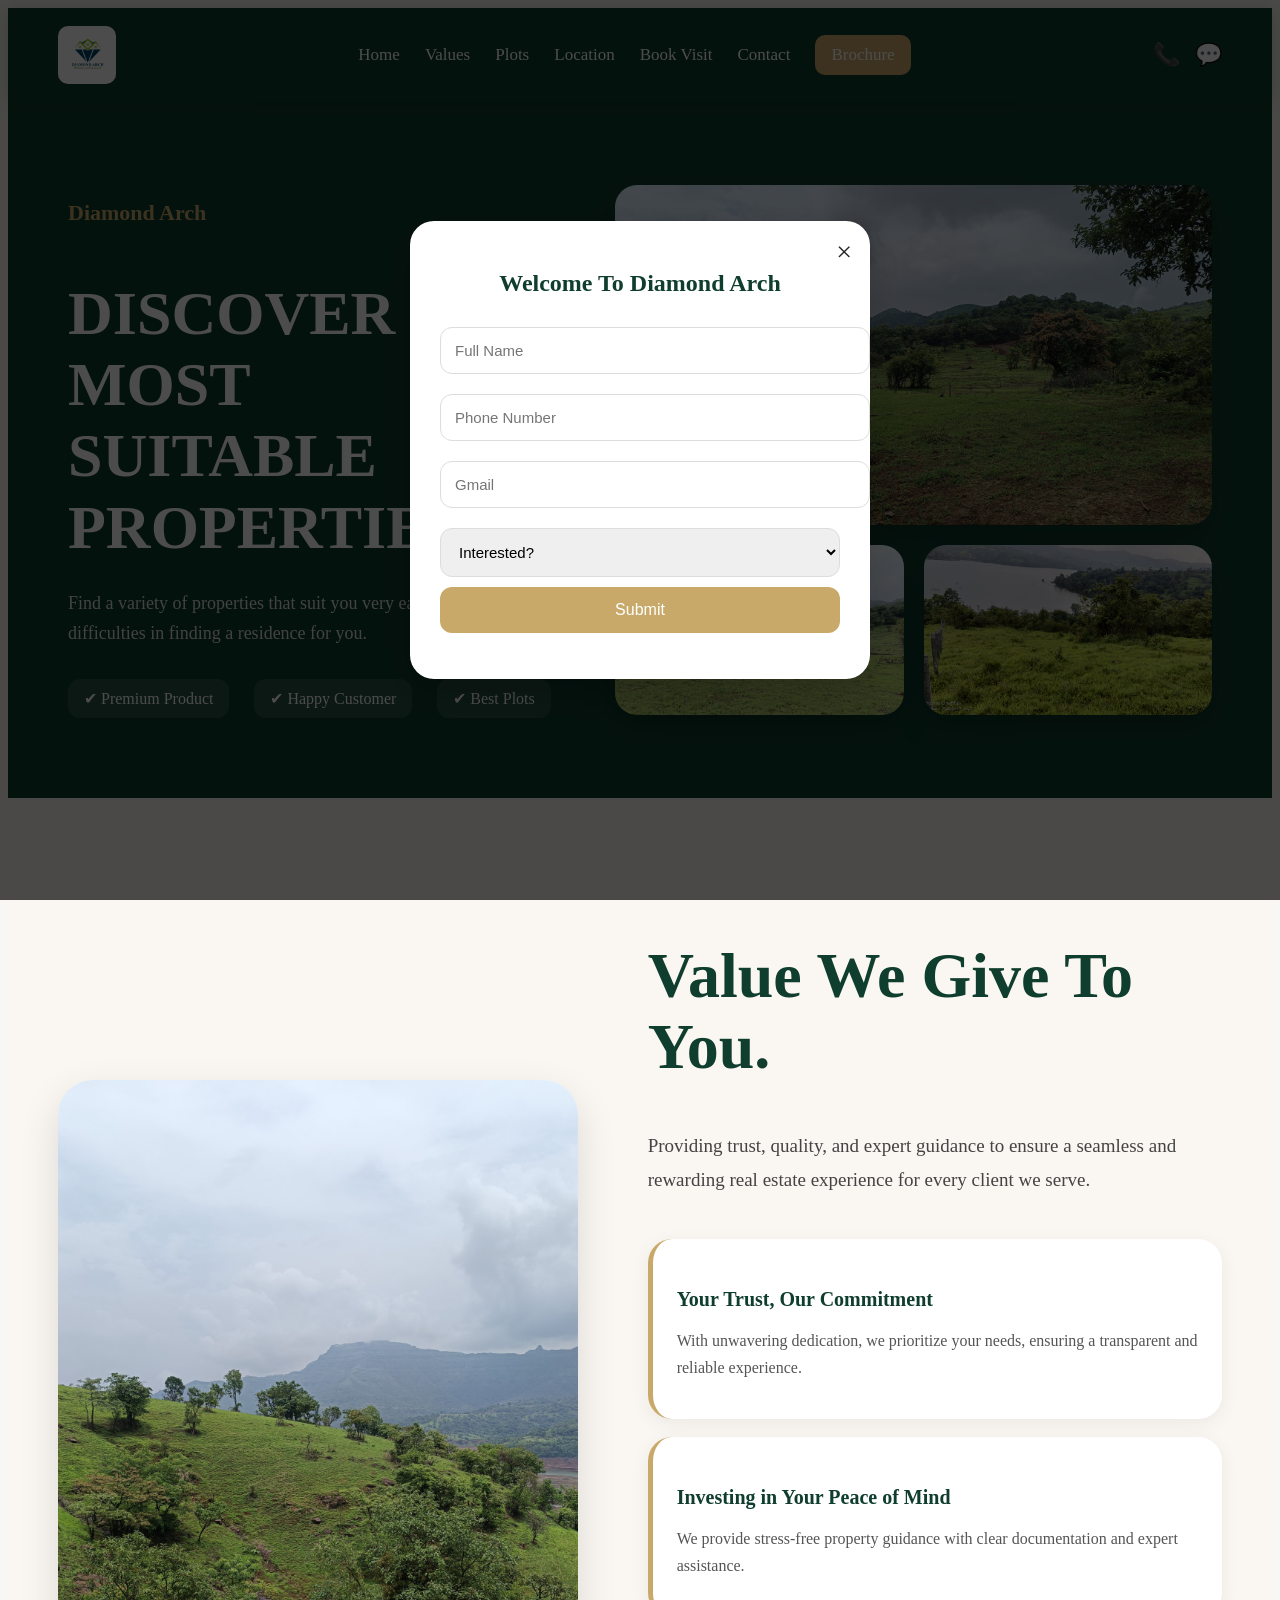
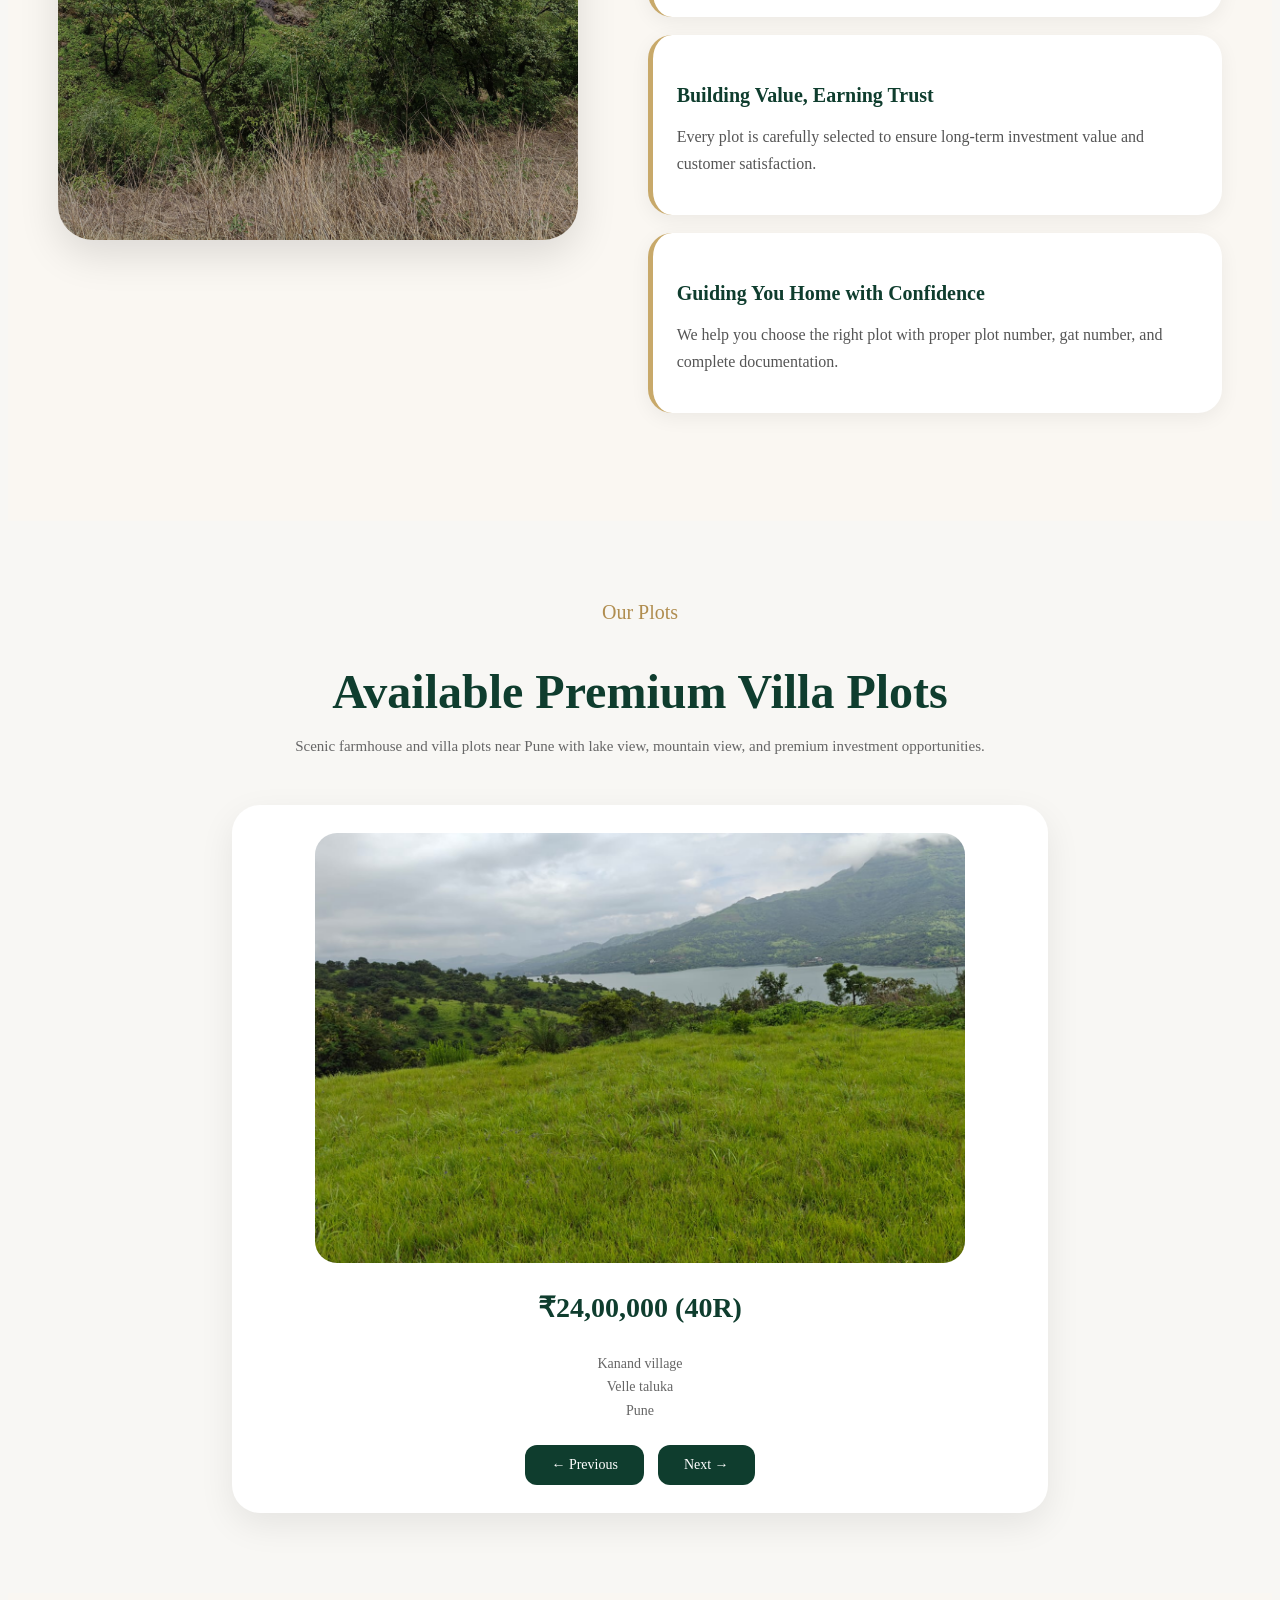
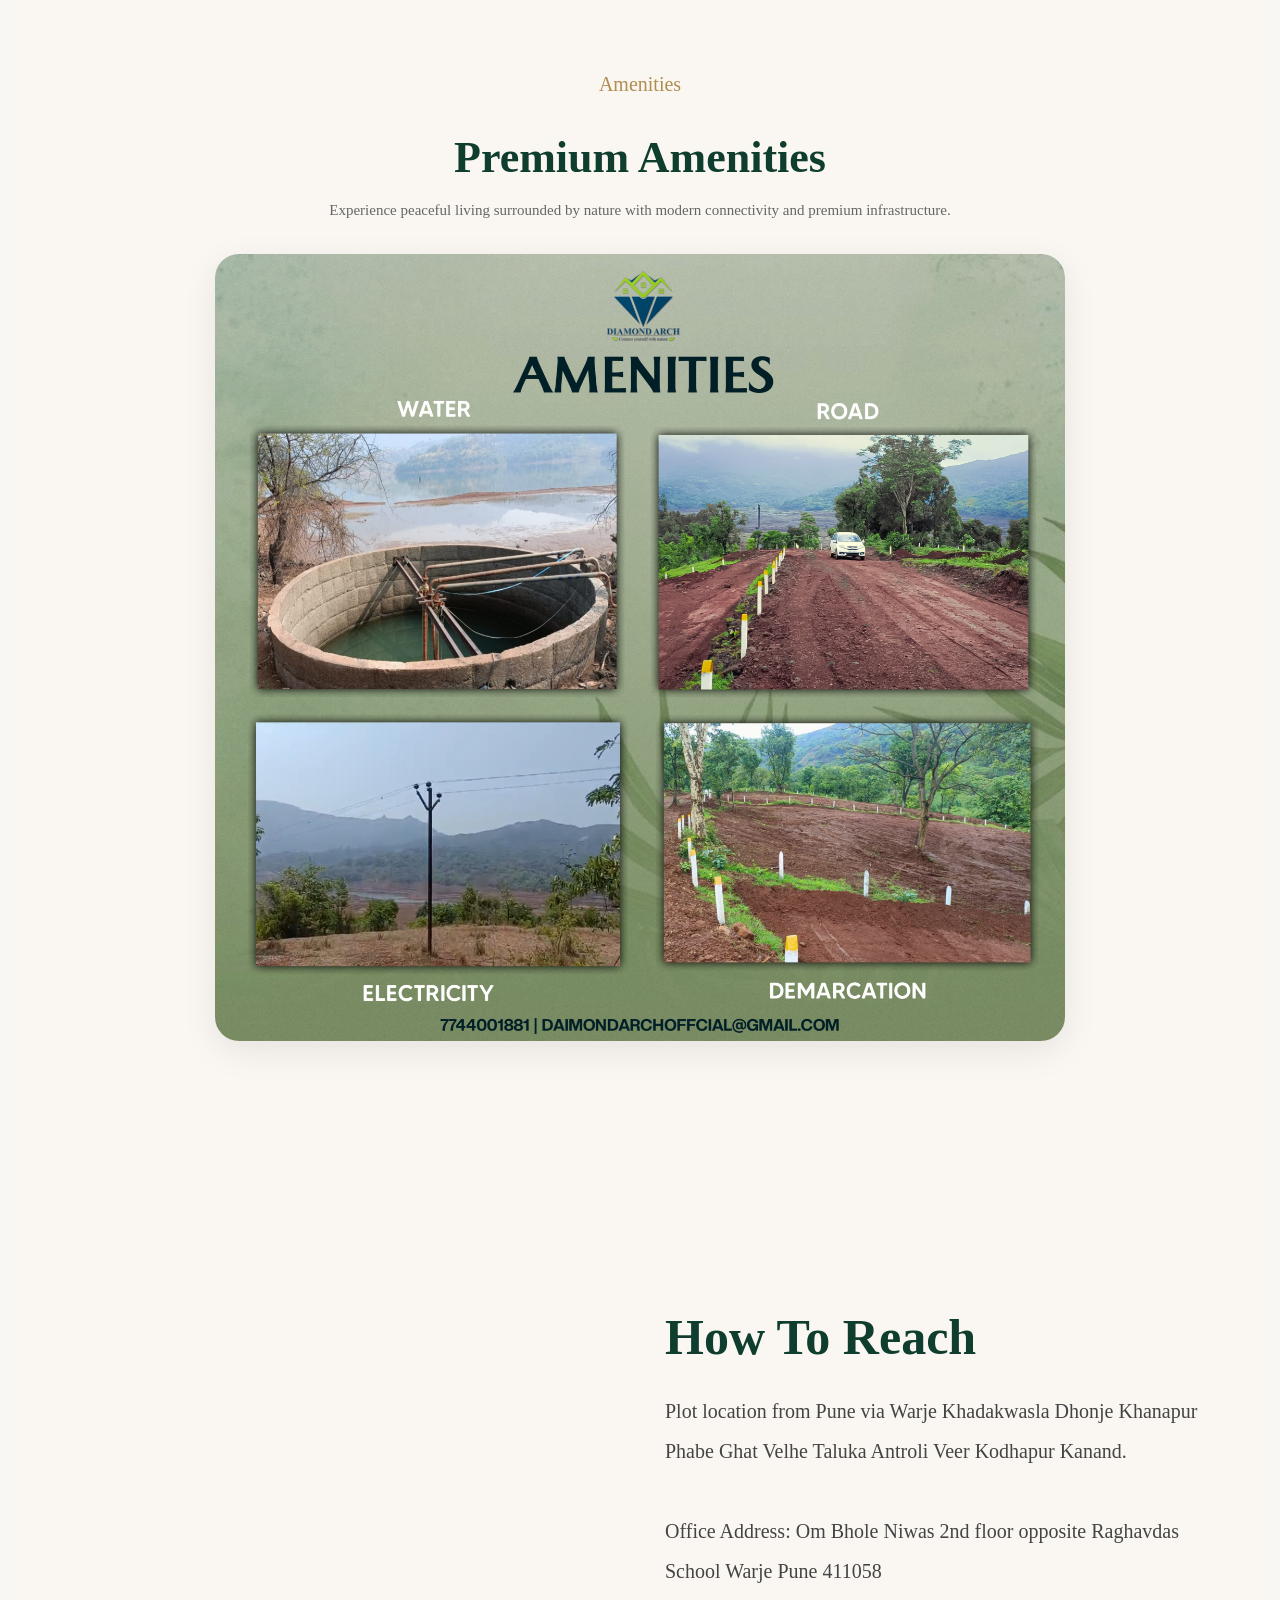
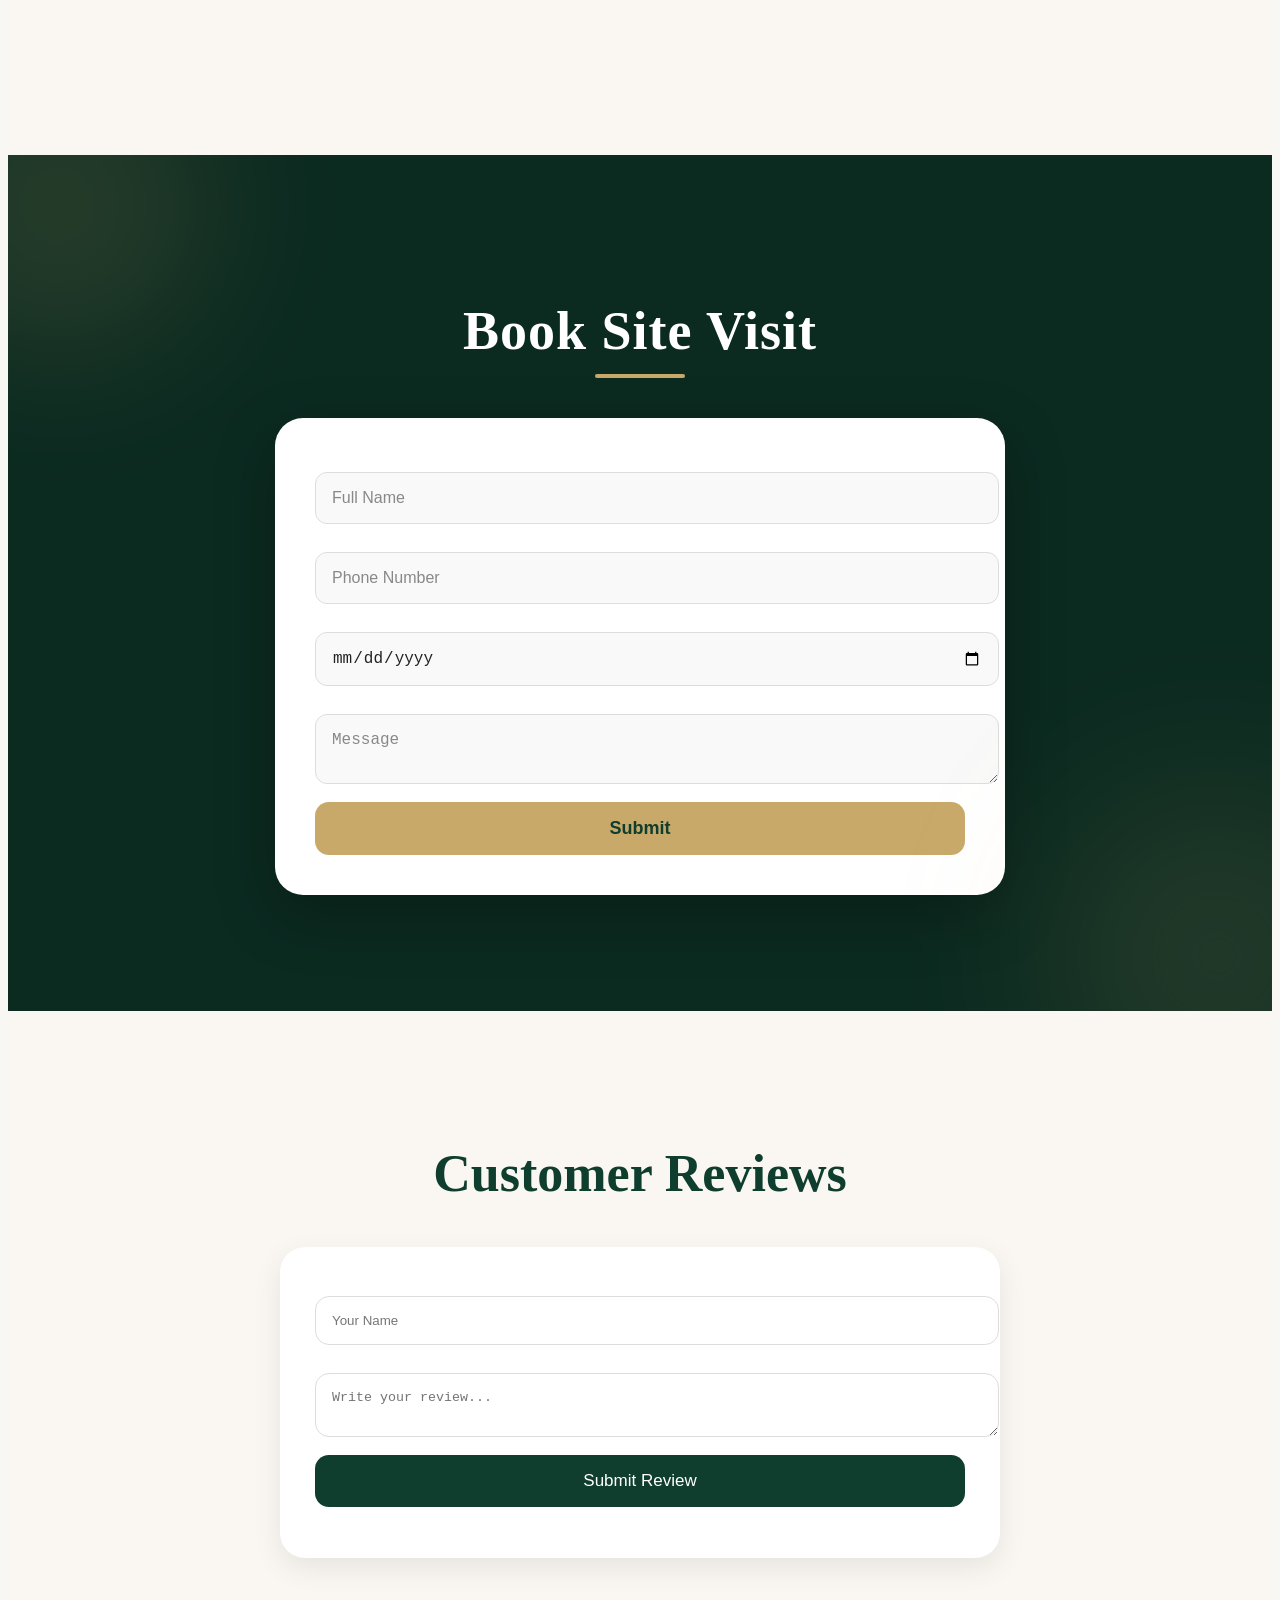
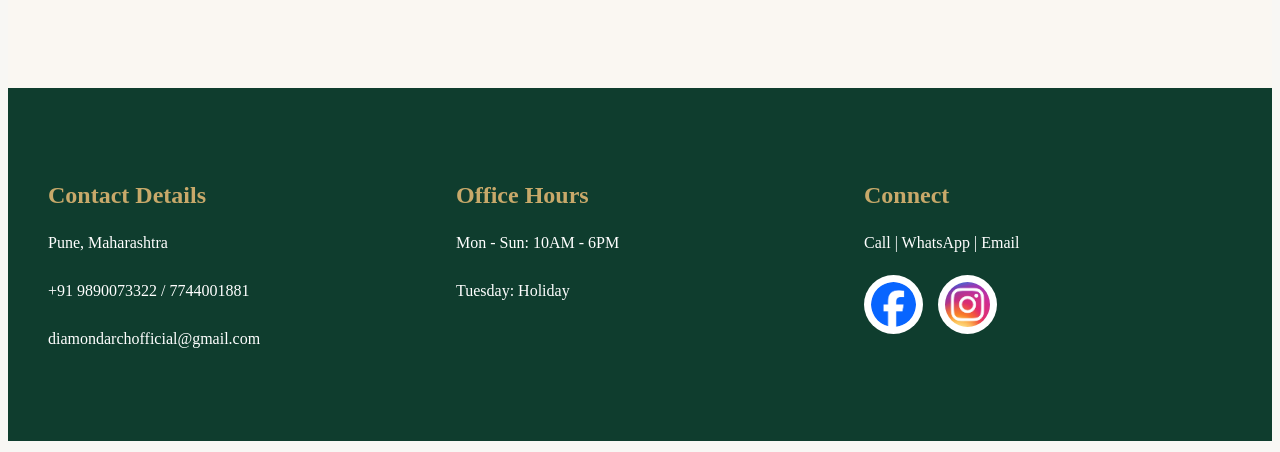
==== commit 74731638: "Update index.html" ====
--- a/index.html
+++ b/index.html
@@ -350,5 +350,4 @@
 <script src="script.js"></script>
 </body>
 </html>
-```
-
+
--- a/style.css
+++ b/style.css
@@ -1,561 +1,803 @@
-
-/* ===============================
-   GLOBAL FIX
-=============================== */
-* {
-    box-sizing: border-box;
-}
-
-body {
-    margin: 0;
-    font-family: "Times New Roman", serif;
-    overflow-x: hidden;
-}
-
-
-/* ===============================
-   POPUP SAFE FIX (NO BREAKING)
-=============================== */
-
-.popup {
-    position: fixed;
-    inset: 0;
-    background: rgba(0,0,0,0.65);
-    display: flex;
-    justify-content: center;
-    align-items: center;
-    z-index: 99999;
-    padding: 15px;
-}
-
-/* popup box */
-.popup-box {
-    position: relative;
-    background: #fff;
-    width: 100%;
-    max-width: 380px;
-    border-radius: 18px;
-    padding: 25px;
-    text-align: center;
-
-    /* IMPORTANT FIXES */
-    max-height: 90vh;
-    overflow-y: auto;
-    -webkit-overflow-scrolling: touch;
-
-    box-shadow: 0 10px 35px rgba(0,0,0,0.25);
-}
-
-/* inputs */
+{
+    margin:0;
+    padding:0;
+    box-sizing:border-box;
+    scroll-behavior:smooth;
+}
+
+body{
+    font-family:"Times New Roman", serif;
+    background:#f8f7f4;
+    color:#222;
+    overflow-x:hidden;
+}
+.popup{
+    position:fixed;
+    inset:0;
+    background:rgba(0,0,0,0.7);
+    display:flex;
+    justify-content:center;
+    align-items:center;
+    z-index:99999;
+    padding:20px;
+}
+
+.popup-box{
+    background:#fff;
+    width:100%;
+    max-width:400px;
+    padding:30px;
+    border-radius:24px;
+    position:relative;
+    text-align:center;
+    box-shadow:0 15px 40px rgba(0,0,0,0.2);
+    animation:popupShow 0.4s ease;
+}
+
+@keyframes popupShow{
+    from{
+        opacity:0;
+        transform:translateY(30px);
+    }
+    to{
+        opacity:1;
+        transform:translateY(0);
+    }
+}
+
+.close-btn{
+    position:absolute;
+    top:15px;
+    right:18px;
+    font-size:28px;
+    cursor:pointer;
+}
+
+.popup-box h2{
+    margin-bottom:20px;
+    color:#0f3d2e;
+}
+
 .popup-box input,
-.popup-box select {
-    width: 100%;
-    padding: 12px;
-    margin: 10px 0;
-    border-radius: 10px;
-    border: 1px solid #ccc;
-    font-family: "Times New Roman";
-}
-
-/* button */
-.popup-box button {
-    width: 100%;
-    padding: 12px;
-    background: #3b6ea5;
-    color: white;
-    border: none;
-    border-radius: 10px;
-    cursor: pointer;
-}
-
-/* close button FIXED properly */
-.close-btn {
-    position: absolute;
-    top: 10px;
-    right: 12px;
-    font-size: 22px;
-    cursor: pointer;
-    font-weight: bold;
-    color: #333;
-}
-
-/* MOBILE SAFETY */
-@media (max-width: 768px) {
-    .popup-box {
-        max-width: 92%;
-        padding: 20px;
-    }
-}
-
-/* ===============================
-   NAVBAR
-=============================== */
-
-
-    
-.navbar {
-    display: flex;
-    justify-content: space-between;
-    align-items: center;
-    padding: 15px 30px;
-    background: #0f3d2e;
-    flex-wrap: wrap;
-    
-    border-bottom: 1px solid rgba(255,255,255,0.15);
-    box-shadow: 0 2px 10px rgba(0,0,0,0.2);
-
-}
-
-.logo {
-    height: 55px;
-}
-
-.navbar nav {
-    display: flex;
-    flex-wrap: wrap;
-    justify-content: center;
-}
-
-.navbar a {
-    color: white;
-    margin: 5px 10px;
-    text-decoration: none;
-}
-
-.brochure {
-    background: #c8a96a;
-    padding: 6px 12px;
-    border-radius: 8px;
-}
-/* ===============================
-   HERO SECTION (FINAL PERFECT)
-=============================== */
-
-.hero-custom {
-    display: grid;
-    grid-template-columns: 1fr 1.4fr;
-    gap: 40px;
-    padding: 80px 60px;
-    background: #0f3d2e;
-    color: white;
-    align-items: center;
-}
-
-/* LEFT TEXT */
-.hero-text {
-    max-width: 520px;
-}
-
-/* SMALL TITLE */
-.hero-text h1 {
-    font-size: 20px;
-    color: #c8a96a;
-    margin-bottom: 12px;
-    letter-spacing: 2px;
-}
-
-/* MAIN TITLE */
-.hero-text h2 {
-    font-size: 56px;
-    line-height: 1.15;
-    margin-bottom: 20px;
-}
-
-/* DESCRIPTION */
-.hero-text p {
-    font-size: 18px;
-    color: #dcdcdc;
-    line-height: 1.6;
-    margin-bottom: 25px;
-}
-
-/* FEATURES */
-.hero-features {
-    display: flex;
-    gap: 25px;
-    flex-wrap: wrap;
-    font-size: 15px;
-}
-
-/* IMAGE GRID */
-.hero-images {
-    display: grid;
-    grid-template-columns: 1fr 1fr;
-    gap: 20px;
-}
-
-/* BIG IMAGE */
-.hero-images .big {
-    grid-column: span 2;
-    height: 320px;
-}
-
-/* SMALL IMAGES */
-.hero-images .small {
-    height: 160px;
-}
-
-/* IMAGE STYLE */
-.hero-images img {
-    width: 100%;
-    height: 100%;
-    object-fit: cover;
-    border-radius: 18px;
-}
-
-/* ===============================
-   MOBILE RESPONSIVE
-=============================== */
-@media (max-width: 768px) {
-
-    .hero-custom {
-        grid-template-columns: 1fr;
-        padding: 40px 20px;
-        text-align: center;
-    }
-
-    .hero-text h2 {
-        font-size: 34px;
-    }
-
-    .hero-text p {
-        font-size: 15px;
-    }
-
-    .hero-features {
-        justify-content: center;
-        flex-direction: column;
-        gap: 10px;
-    }
-
-    .hero-images {
-        grid-template-columns: 1fr;
-    }
-
-    .hero-images .big {
-        height: 220px;
-    }
-
-    .hero-images .small {
-        height: 140px;
-    }
-}
-/* ===============================
-   VALUES (FIXED PROPERLY)
-=============================== */
-.values {
-    padding: 50px 20px;
-    background: #FAF9F6;
-}
-
-.values-container {
-    display: flex;
-    align-items: center;
-    justify-content: center;
-    gap: 40px;
-    flex-wrap: wrap;
-    max-width: 1200px;
-    margin: auto;
-}
-
-.values-img img {
-    width: 100%;
-    max-width: 450px;
-    height: auto;
-    border-radius: 20px;
-}
-
-.values-text {
-    flex: 1;
-    min-width: 280px;
-}
-
-.value-box {
-    background: #0f3d2e;
-    color: white;
-    padding: 15px;
-    margin: 10px 0;
-    border-radius: 12px;
-}
-
-/* ===============================
-   PLOTS
-=============================== */
-.plots {
-    background: #0f3d2e;
-    color: white;
-    text-align: center;
-    padding: 50px 20px;
-}
-
-.plot-card img {
-    width: 100%;
-    max-width: 500px;
-    height: auto;
-    border-radius: 20px;
-}
-
-.plot-info {
-    background: #1e5b49;
-    padding: 15px;
-    margin-top: 10px;
-    border-radius: 12px;
-    display: inline-block;
-}
-
-.amenities-full img {
-    width: 100%;
-    max-width: 900px;
-    height: auto;
-}
-
-/* ===============================
-   LOCATION
-=============================== */
-.location-container {
-    display: flex;
-    padding: 40px 20px;
-    gap: 20px;
-    flex-wrap: wrap;
-}
-
-.map iframe {
-    width: 100%;
-    max-width: 500px;
-    height: 300px;
-}
-
-/* ===============================
-   BOOKING
-=============================== */
-.booking {
-    background: #0f3d2e;
-    color: white;
-    text-align: center;
-    padding: 50px 20px;
-}
-
-.booking form {
-    display: flex;
-    flex-direction: column;
-    width: 100%;
-    max-width: 400px;
-    margin: auto;
-    gap: 15px;
-}
-
+.popup-box select{
+    width:100%;
+    padding:14px;
+    margin:10px 0;
+    border-radius:12px;
+    border:1px solid #ddd;
+    font-size:15px;
+}
+
+.popup-box button{
+    width:100%;
+    padding:14px;
+    border:none;
+    border-radius:12px;
+    background:#c8a96a;
+    color:white;
+    font-size:16px;
+    cursor:pointer;
+    transition:0.3s;
+}
+
+.popup-box button:hover{
+    background:#b08d4f;
+}
+.navbar{
+    position:sticky;
+    top:0;
+    z-index:999;
+    display:flex;
+    justify-content:space-between;
+    align-items:center;
+    padding:18px 50px;
+    background:#0f3d2e;
+    box-shadow:0 2px 20px rgba(0,0,0,0.15);
+}
+
+.logo{
+    height:58px;
+    border-radius:10px;
+}
+
+.navbar nav{
+    display:flex;
+    align-items:center;
+    gap:25px;
+}
+
+.navbar nav a{
+    color:white;
+    text-decoration:none;
+    font-size:17px;
+    transition:0.3s;
+}
+
+.navbar nav a:hover{
+    color:#c8a96a;
+}
+
+.brochure{
+    background:#c8a96a;
+    padding:10px 16px;
+    border-radius:10px;
+    color:white !important;
+}
+
+.nav-contact{
+    display:flex;
+    gap:15px;
+}
+
+.nav-contact a{
+    font-size:22px;
+    color:white;
+    text-decoration:none;
+}
+
+.hero-custom{
+    display:grid;
+    grid-template-columns:1fr 1.2fr;
+    gap:50px;
+    align-items:center;
+    padding:80px 60px;
+    background:#0f3d2e;
+    color:white;
+}
+
+.hero-text h1{
+    color:#c8a96a;
+    font-size:22px;
+    margin-bottom:15px;
+}
+
+.hero-text h2{
+    font-size:62px;
+    line-height:1.15;
+    margin-bottom:25px;
+}
+
+.hero-text p{
+    font-size:18px;
+    line-height:1.7;
+    color:#ddd;
+    margin-bottom:30px;
+}
+
+.hero-features{
+    display:flex;
+    gap:25px;
+    flex-wrap:wrap;
+}
+
+.hero-features span{
+    background:rgba(255,255,255,0.1);
+    padding:10px 16px;
+    border-radius:12px;
+}
+
+.hero-images{
+    display:grid;
+    grid-template-columns:1fr 1fr;
+    gap:20px;
+}
+
+.hero-images img{
+    width:100%;
+    object-fit:cover;
+    border-radius:22px;
+    box-shadow:0 10px 30px rgba(0,0,0,0.25);
+}
+
+.hero-images .big{
+    grid-column:span 2;
+    height:340px;
+}
+
+.hero-images .small{
+    height:170px;
+}
+
+
+.values{
+    padding:90px 50px;
+    background:#faf7f2;
+}
+
+.values-container{
+    max-width:1300px;
+    margin:auto;
+    display:grid;
+    grid-template-columns:0.95fr 1.05fr;
+    gap:70px;
+    align-items:center; /* PERFECT CENTER ALIGN */
+}
+
+/* IMAGE SIDE */
+.values-img{
+    display:flex;
+    justify-content:center;
+    align-items:center;
+}
+
+.values-img img{
+    width:100%;
+    max-width:540px;
+    height:760px;
+    object-fit:cover;
+    border-radius:35px;
+    box-shadow:0 15px 40px rgba(0,0,0,0.12);
+}
+
+/* TEXT SIDE */
+.values-text{
+    display:flex;
+    flex-direction:column;
+    justify-content:center;
+}
+
+.section-tag{
+    font-size:20px;
+    color:#b08d4f;
+    margin-bottom:12px;
+    display:block;
+}
+
+.values-text h2{
+    font-size:64px;
+    line-height:1.1;
+    margin-bottom:28px;
+    color:#0f3d2e;
+}
+
+.values-text h2 span{
+    color:#0f3d2e;
+}
+
+.value-desc{
+    font-size:19px;
+    line-height:1.8;
+    color:#444;
+    margin-bottom:42px;
+    max-width:95%;
+}
+
+/* VALUE BOXES */
+.value-box{
+    background:white;
+    padding:22px 24px;
+    margin-bottom:18px;
+    border-radius:24px;
+    box-shadow:0 5px 20px rgba(0,0,0,0.06);
+    border-left:5px solid #c8a96a;
+    transition:0.3s;
+}
+
+.value-box:hover{
+    transform:translateY(-4px);
+}
+
+.value-box h4{
+    font-size:20px;
+    margin-bottom:10px;
+    color:#0f3d2e;
+}
+
+.value-box p{
+    font-size:16px;
+    line-height:1.7;
+    color:#555;
+}
+
+@media(max-width:992px){
+
+    .values{
+        padding:70px 20px;
+    }
+
+    .values-container{
+        grid-template-columns:1fr;
+        gap:40px;
+    }
+
+    .values-img img{
+        max-width:100%;
+        height:auto;
+    }
+
+    .values-text{
+        text-align:center;
+    }
+
+    .values-text h2{
+        font-size:42px;
+    }
+
+    .value-desc{
+        margin-bottom:35px;
+        max-width:100%;
+    }
+
+    .value-box{
+        text-align:left;
+    }
+}
+
+.plots-section{
+    padding:80px 20px;
+    background:#f8f7f4;
+    text-align:center;
+}
+
+.plots-heading{
+    max-width:760px;
+    margin:auto auto 45px;
+}
+
+.plots-heading h2{
+    font-size:48px;
+    color:#0f3d2e;
+    margin-bottom:14px;
+}
+
+.plots-heading p{
+    font-size:15px;
+    color:#666;
+    line-height:1.7;
+}
+
+.plot-card-modern{
+    width:100%;
+    max-width:760px;
+    margin:auto;
+    background:white;
+    border-radius:28px;
+    overflow:hidden;
+    box-shadow:0 12px 35px rgba(0,0,0,0.08);
+    padding:28px;
+}
+
+.plot-image-side{
+    width:100%;
+    display:flex;
+    justify-content:center;
+    align-items:center;
+}
+
+.plot-image-side img{
+    width:100%;
+    max-width:650px;
+    height:430px;
+    object-fit:cover;
+    border-radius:22px;
+    display:block;
+}
+
+.plot-content-side{
+    margin-top:22px;
+    text-align:center;
+}
+
+.price-box{
+    margin-bottom:10px;
+}
+
+.price-box h3{
+    font-size:28px;
+    color:#0f3d2e;
+    font-weight:600;
+}
+
+.plot-location h4{
+    display:none;
+}
+
+.plot-location p{
+    font-size:14px;
+    color:#666;
+    line-height:1.7;
+    margin-bottom:22px;
+}
+
+.plot-features{
+    display:none;
+}
+
+.plot-nav-modern{
+    display:flex;
+    justify-content:center;
+    gap:14px;
+    flex-wrap:wrap;
+}
+
+.plot-nav-modern button{
+    border:none;
+    background:#0f3d2e;
+    color:white;
+    padding:12px 26px;
+    border-radius:12px;
+    font-size:14px;
+    cursor:pointer;
+    transition:0.3s;
+    font-family:"Times New Roman", serif;
+}
+
+.plot-nav-modern button:hover{
+    background:#c8a96a;
+}
+
+.amenities-section{
+    padding:80px 20px;
+    background:#faf7f2;
+    text-align:center;
+}
+
+.amenities-container{
+    width:100%;
+    max-width:900px;
+    margin:auto;
+}
+
+.amenities-container h2{
+    font-size:44px;
+    color:#0f3d2e;
+    margin-bottom:15px;
+}
+
+.amenities-container p{
+    font-size:15px;
+    color:#666;
+    line-height:1.7;
+    margin-bottom:30px;
+}
+
+.amenities-container img{
+    width:100%;
+    max-width:850px;
+    height:auto;
+    display:block;
+    margin:auto;
+    border-radius:24px;
+    object-fit:contain;
+    box-shadow:0 10px 35px rgba(0,0,0,0.08);
+}
+
+.location{
+    padding:90px 40px;
+    background:#faf7f2;
+}
+
+.location-container{
+    max-width:1300px;
+    margin:auto;
+    display:grid;
+    grid-template-columns:1fr 1fr;
+    gap:50px;
+    align-items:center;
+}
+
+.map iframe{
+    width:100%;
+    height:450px;
+    border-radius:25px;
+}
+
+.location-text h2{
+    font-size:50px;
+    margin-bottom:25px;
+    color:#0f3d2e;
+}
+
+.location-text p{
+    font-size:20px;
+    line-height:2;
+    color:#444;
+}
+
+
+
+.booking{
+    background:linear-gradient(135deg,#0f3d2e,#06261d);
+    padding:100px 20px;
+    text-align:center;
+    color:white;
+    position:relative;
+    overflow:hidden;
+}
+
+/* soft glowing background effect */
+.booking::before{
+    content:"";
+    position:absolute;
+    top:-100px;
+    left:-100px;
+    width:300px;
+    height:300px;
+    background:#c8a96a;
+    opacity:0.15;
+    filter:blur(80px);
+    border-radius:50%;
+}
+
+.booking::after{
+    content:"";
+    position:absolute;
+    bottom:-120px;
+    right:-120px;
+    width:350px;
+    height:350px;
+    background:#c8a96a;
+    opacity:0.12;
+    filter:blur(90px);
+    border-radius:50%;
+}
+
+.booking h2{
+    font-size:54px;
+    margin-bottom:40px;
+    letter-spacing:1px;
+}
+
+
+
+.booking{
+    background:#0b2a20; /* deeper premium green */
+    padding:100px 20px;
+    text-align:center;
+    color:#ffffff;
+}
+
+/* heading with gold highlight */
+.booking h2{
+    font-size:54px;
+    margin-bottom:40px;
+    color:#ffffff;
+    letter-spacing:1px;
+}
+
+.booking h2::after{
+    content:"";
+    display:block;
+    width:90px;
+    height:4px;
+    background:#c8a96a;
+    margin:12px auto 0;
+    border-radius:5px;
+}
+
+/* FORM CARD - CLEAR CONTRAST */
+.booking form{
+    max-width:650px;
+    margin:auto;
+    background:#ffffff; /* solid white for clarity */
+    padding:40px;
+    border-radius:28px;
+    box-shadow:0 20px 60px rgba(0,0,0,0.25);
+}
+
+/* INPUT FIELDS */
 .booking input,
-.booking textarea {
-    padding: 12px;
-    border-radius: 10px;
-    border: none;
-}
-
-.booking button {
-    background: #c8a96a;
-    padding: 12px;
-    border: none;
-}
-
-/* ===============================
-   REVIEWS
-=============================== */
-.reviews {
-    background: #FAF9F6;
-    padding: 70px 20px;
-    text-align: center;
-}
-
-.review-form {
-    background: #0f3d2e;
-    padding: 25px;
-    border-radius: 20px;
-    max-width: 600px;
-    margin: 30px auto;
+.booking textarea{
+    width:100%;
+    padding:16px;
+    margin:14px 0;
+    border-radius:12px;
+    border:1px solid #ddd;
+    background:#f9f9f9;
+    color:#222;
+    font-size:16px;
+    outline:none;
+    transition:0.3s;
+}
+
+/* focus effect */
+.booking input:focus,
+.booking textarea:focus{
+    border-color:#c8a96a;
+    box-shadow:0 0 0 3px rgba(200,169,106,0.2);
+}
+
+/* placeholder */
+.booking input::placeholder,
+.booking textarea::placeholder{
+    color:#888;
+}
+
+/* PREMIUM BUTTON */
+.booking button{
+    width:100%;
+    padding:16px;
+    border:none;
+    border-radius:14px;
+    background:#c8a96a;
+    color:#0f3d2e;
+    font-size:18px;
+    cursor:pointer;
+    font-weight:600;
+    transition:0.3s;
+}
+
+/* hover */
+.booking button:hover{
+    background:#b08d4f;
+    transform:translateY(-2px);
+    box-shadow:0 10px 20px rgba(0,0,0,0.2);
+}
+
+.reviews{
+    padding:90px 20px;
+    background:#faf7f2;
+    text-align:center;
+}
+
+.reviews h2{
+    font-size:52px;
+    color:#0f3d2e;
+}
+
+.review-form{
+    max-width:650px;
+    margin:40px auto;
+    background:white;
+    padding:35px;
+    border-radius:25px;
+    box-shadow:0 10px 30px rgba(0,0,0,0.08);
 }
 
 .review-form input,
-.review-form textarea {
-    width: 100%;
-    padding: 14px;
-    margin: 12px 0;
-    border-radius: 12px;
-    border: none;
-}
-
-.review-form button {
-    width: 100%;
-    padding: 14px;
-    background: #c8a96a;
-    border: none;
-    border-radius: 12px;
-    color: white;
-    cursor: pointer;
-}
-
-.review-list {
-    max-width: 900px;
-    margin: auto;
-    padding: 20px;
-    display: flex;
-    flex-direction: column;
-    gap: 15px;
-}
-
-.review-box {
-    background: white;
-    padding: 20px;
-    border-radius: 15px;
-    text-align: left;
-    box-shadow: 0 5px 20px rgba(0,0,0,0.1);
-}
-
-/* ===============================
-   CONTACT
-=============================== */
-.contact {
-    background: #0f3d2e;
-    color: white;
-    padding: 40px 20px;
-}
-
-.contact-grid {
-    display: flex;
-    justify-content: space-between;
-    flex-wrap: wrap;
-}
-
-
-
-/* ===============================
-   FINAL MOBILE FIX (SAFE - NO LAYOUT BREAK)
-=============================== */
-
-@media (max-width: 768px) {
-
-    /* prevent horizontal scroll */
-    html, body {
-        overflow-x: hidden;
-    }
-
-    /* images + video safety */
-    img, video {
-        max-width: 100%;
-        height: auto;
-        display: block;
-    }
-
-    /* HERO FIX (VERY IMPORTANT) */
-    .hero {
-        height: 55vh;
-        overflow: hidden;
-    }
-
-    .hero video {
-        width: 100%;
-        height: 100%;
-        object-fit: cover;
-    }
-
-    /* NAVBAR FIX (NO BREAKING DESIGN) */
-    .navbar {
-        flex-wrap: wrap;
-        justify-content: center;
-        text-align: center;
-        gap: 10px;
-    }
-
-    .navbar nav {
-        flex-wrap: wrap;
-        justify-content: center;
-    }
-
-    /* VALUES FIX */
-    .values-container {
-        flex-direction: column;
-        text-align: center;
-        align-items: center;
-    }
-
-    .values-img img {
-        width: 100%;
-        max-width: 350px;
-    }
-
-    /* PLOT FIX */
-    .plot-card img {
-        width: 100%;
-        max-width: 350px;
-    }
-
-    /* LOCATION FIX */
-    .location-container {
-        flex-direction: column;
-        align-items: center;
-        text-align: center;
-    }
-
-    .map iframe {
-        width: 100%;
-        max-width: 350px;
-        height: 250px;
-    }
-
-    /* BOOKING FIX */
-    .booking form {
-        width: 100%;
-        max-width: 350px;
-    }
-
-    /* CONTACT FIX */
-    .contact-grid {
-        flex-direction: column;
-        text-align: center;
-        gap: 15px;
-    }
-
-    /* REVIEW FIX */
-    .review-list {
-        padding: 0 10px;
-    }
-
-    .review-box {
-        text-align: left;
-    }
-}
+.review-form textarea{
+    width:100%;
+    padding:16px;
+    margin:14px 0;
+    border-radius:14px;
+    border:1px solid #ddd;
+}
+
+.review-form button{
+    width:100%;
+    padding:16px;
+    border:none;
+    border-radius:14px;
+    background:#0f3d2e;
+    color:white;
+    font-size:17px;
+    cursor:pointer;
+}
+
+.review-list{
+    max-width:900px;
+    margin:auto;
+}
+
+.review-box{
+    background:white;
+    padding:25px;
+    border-radius:20px;
+    margin-bottom:18px;
+    text-align:left;
+    box-shadow:0 5px 20px rgba(0,0,0,0.08);
+}
+
+
+.contact{
+    background:#0f3d2e;
+    color:white;
+    padding:70px 40px;
+}
+
+.contact-grid{
+    max-width:1200px;
+    margin:auto;
+    display:grid;
+    grid-template-columns:repeat(3,1fr);
+    gap:40px;
+}
+
+.contact h3{
+    margin-bottom:18px;
+    color:#c8a96a;
+    font-size:24px;
+}
+
+.contact p{
+    line-height:2;
+}
+
 .contact a{
-    color: white;
-    text-decoration: none;
-    transition: 0.3s ease;
-}
-
-.contact a:hover{
-    opacity: 0.8;
+    color:white;
+    text-decoration:none;
 }
 
 .social-links{
-    margin-top: 15px;
-    display: flex;
-    gap: 15px;
-    align-items: center;
-}
-
-.social-links a{
-    display: flex;
-    align-items: center;
-    justify-content: center;
+    display:flex;
+    gap:15px;
+    margin-top:15px;
 }
 
 .social-links img{
-    width: 42px;
-    height: 42px;
-    border-radius: 50%;
-    background: white;
-    padding: 8px;
-    object-fit: contain;
-    transition: 0.3s ease;
+    width:45px;
+    height:45px;
+    border-radius:50%;
+    background:white;
+    padding:7px;
+    transition:0.3s;
 }
 
 .social-links img:hover{
-    transform: scale(1.1);
-}
+    transform:scale(1.1);
+}
+
+
+@media(max-width:768px){
+
+    .navbar{
+        flex-direction:column;
+        gap:20px;
+        padding:20px;
+    }
+
+    .navbar nav{
+        flex-wrap:wrap;
+        justify-content:center;
+    }
+
+    .hero-custom{
+        grid-template-columns:1fr;
+        text-align:center;
+        padding:50px 20px;
+    }
+
+    .hero-text h2{
+        font-size:38px;
+    }
+
+    .values-container,
+    .location-container{
+        grid-template-columns:1fr;
+    }
+
+    .values-text h2,
+    .plots-heading h2,
+    .location-text h2,
+    .booking h2,
+    .reviews h2{
+        font-size:36px;
+    }
+
+    .plot-card-modern{
+        padding:18px;
+        border-radius:22px;
+    }
+
+    .plot-image-side img{
+        height:260px;
+        border-radius:18px;
+    }
+
+    .price-box h3{
+        font-size:22px;
+    }
+
+    .plot-location p{
+        font-size:13px;
+    }
+
+    .plot-nav-modern button{
+        width:48%;
+        padding:12px;
+        font-size:13px;
+    }
+
+    .amenities-container h2{
+        font-size:32px;
+    }
+
+    .contact-grid{
+        grid-template-columns:1fr;
+        text-align:center;
+    }
+
+    .social-links{
+        justify-content:center;
+    }
+}
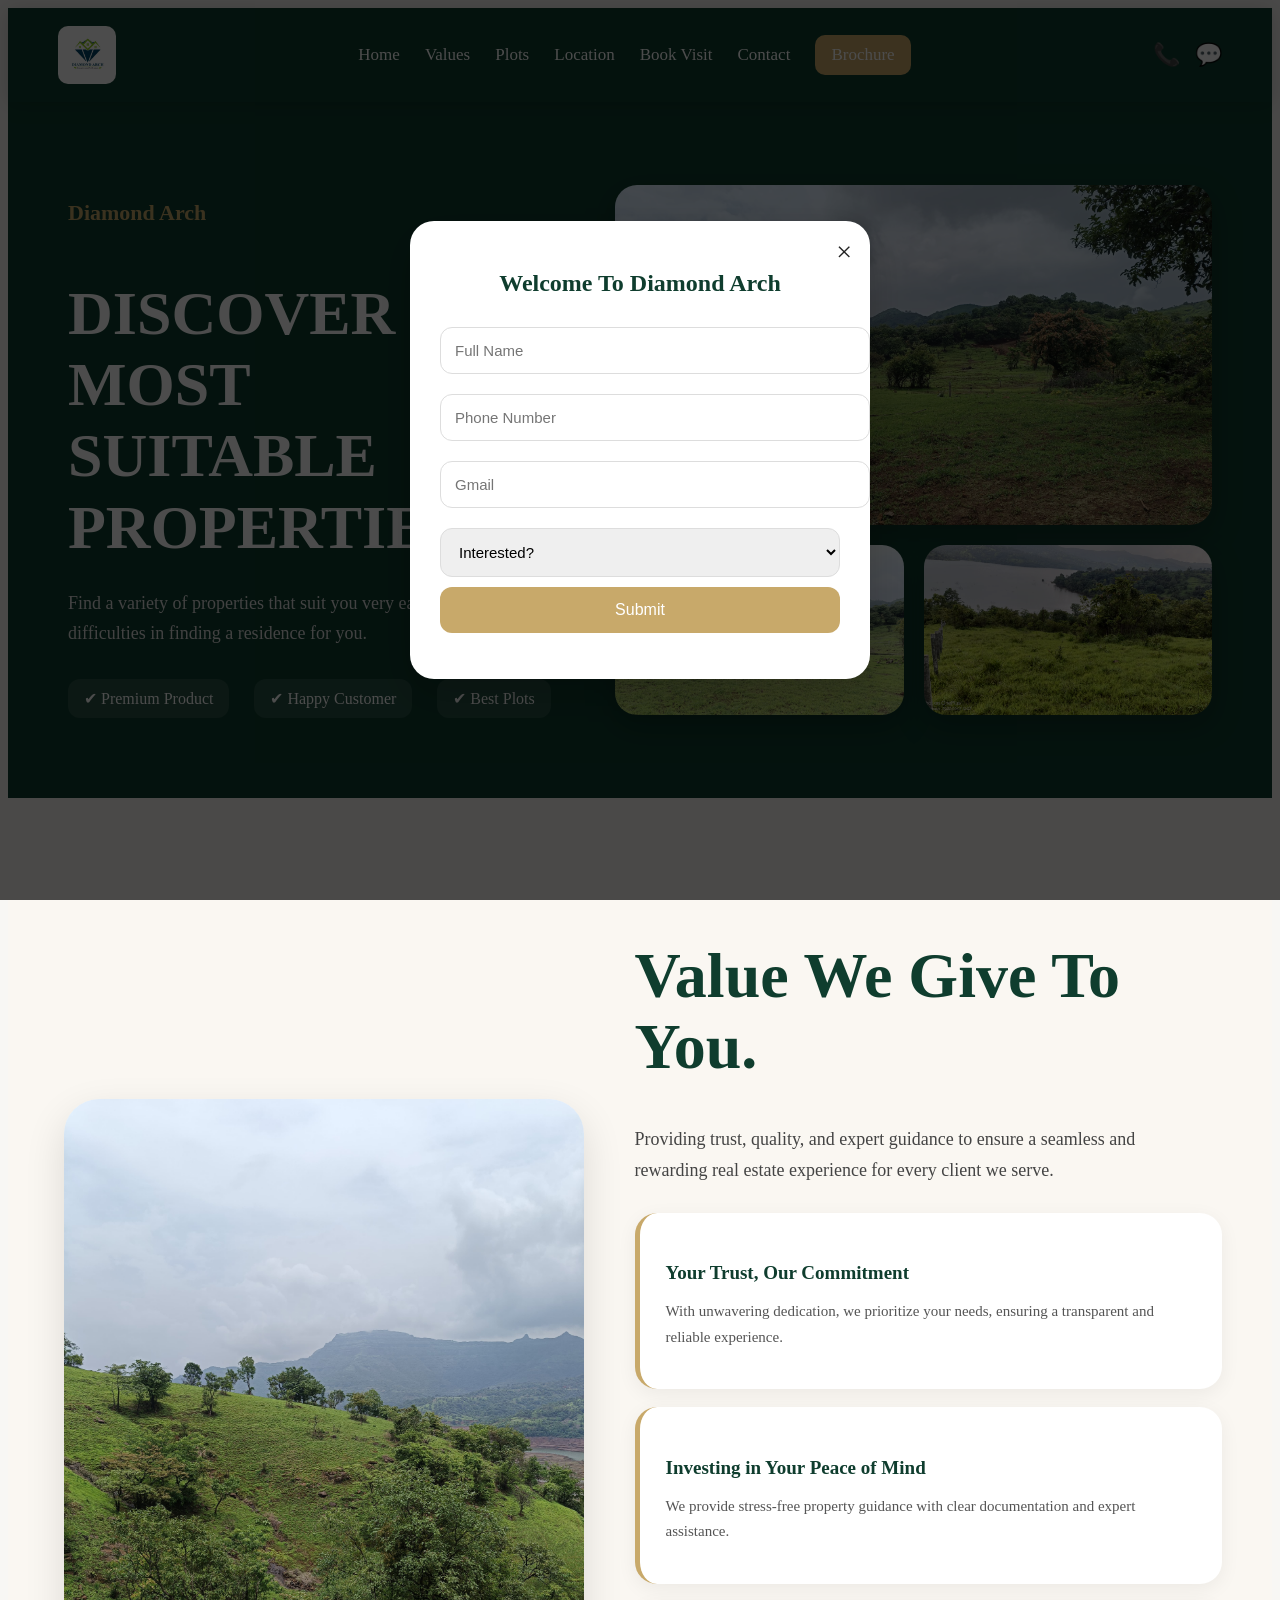
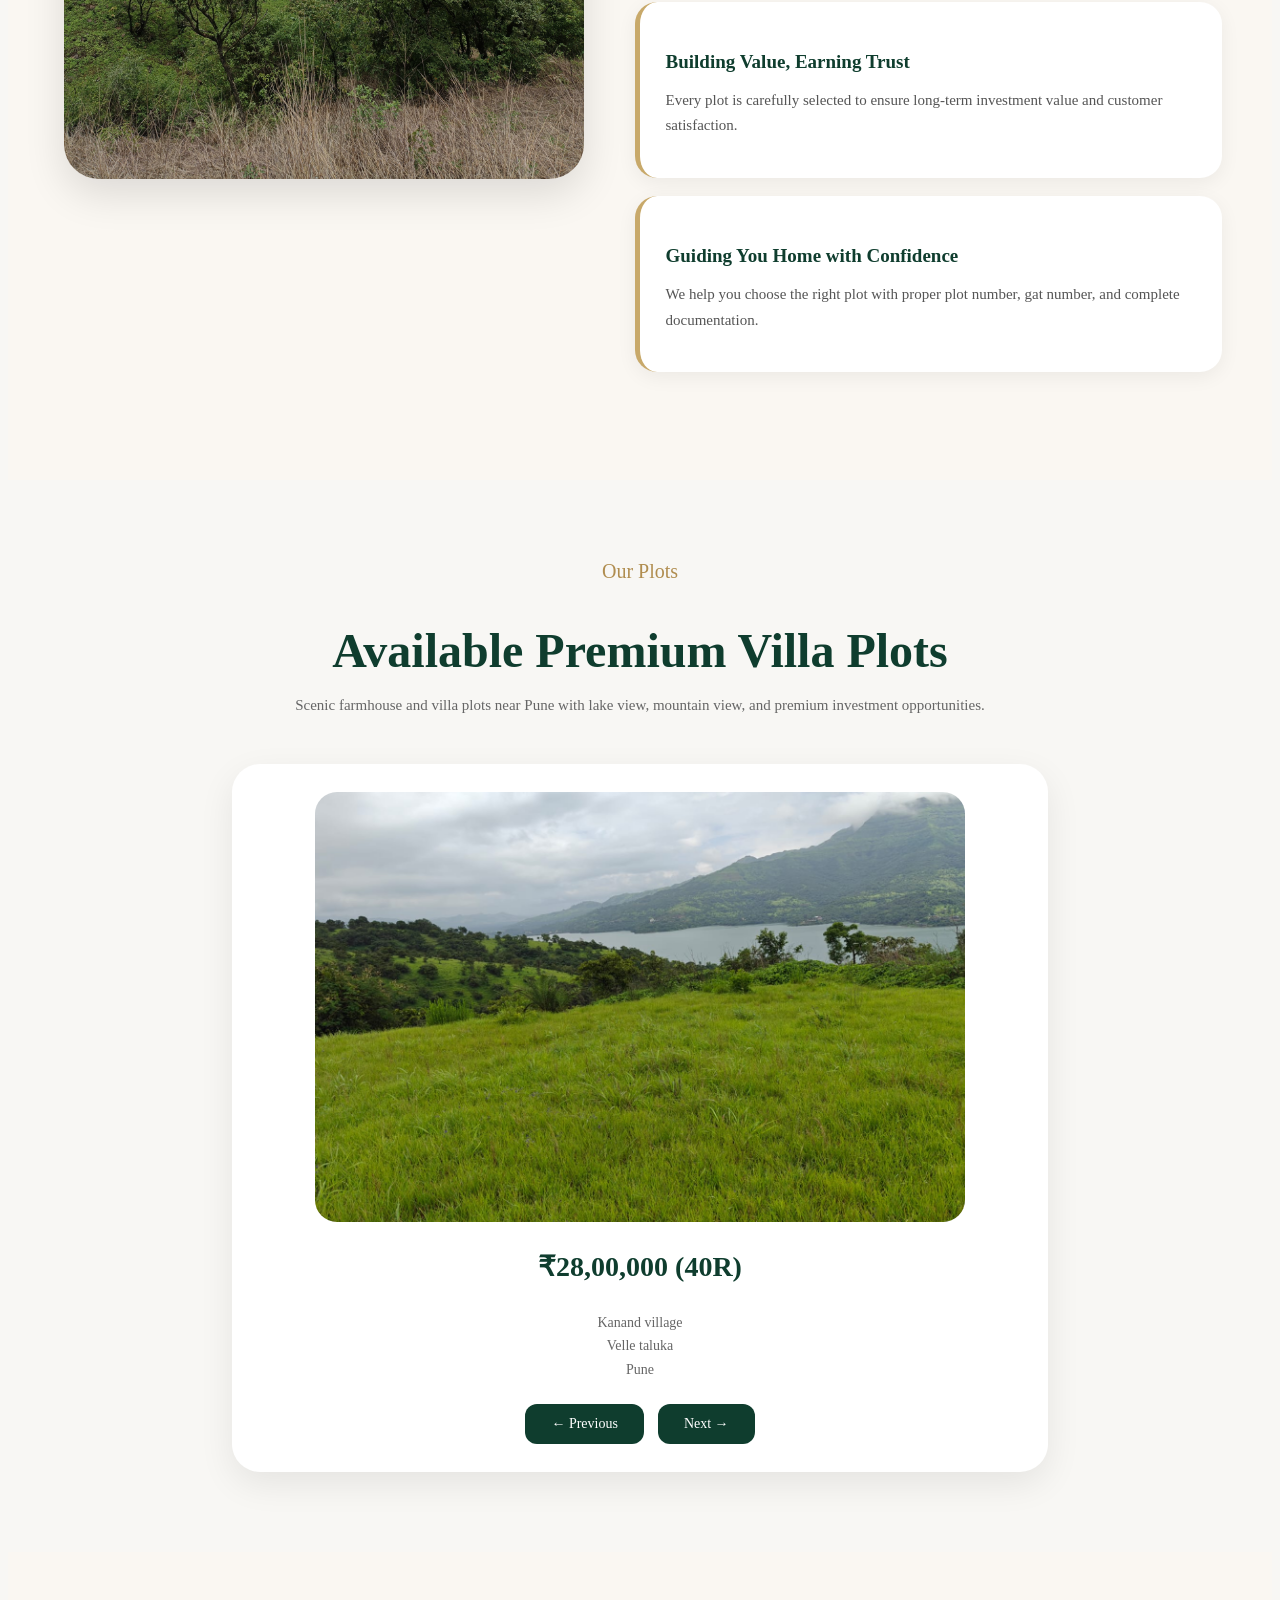
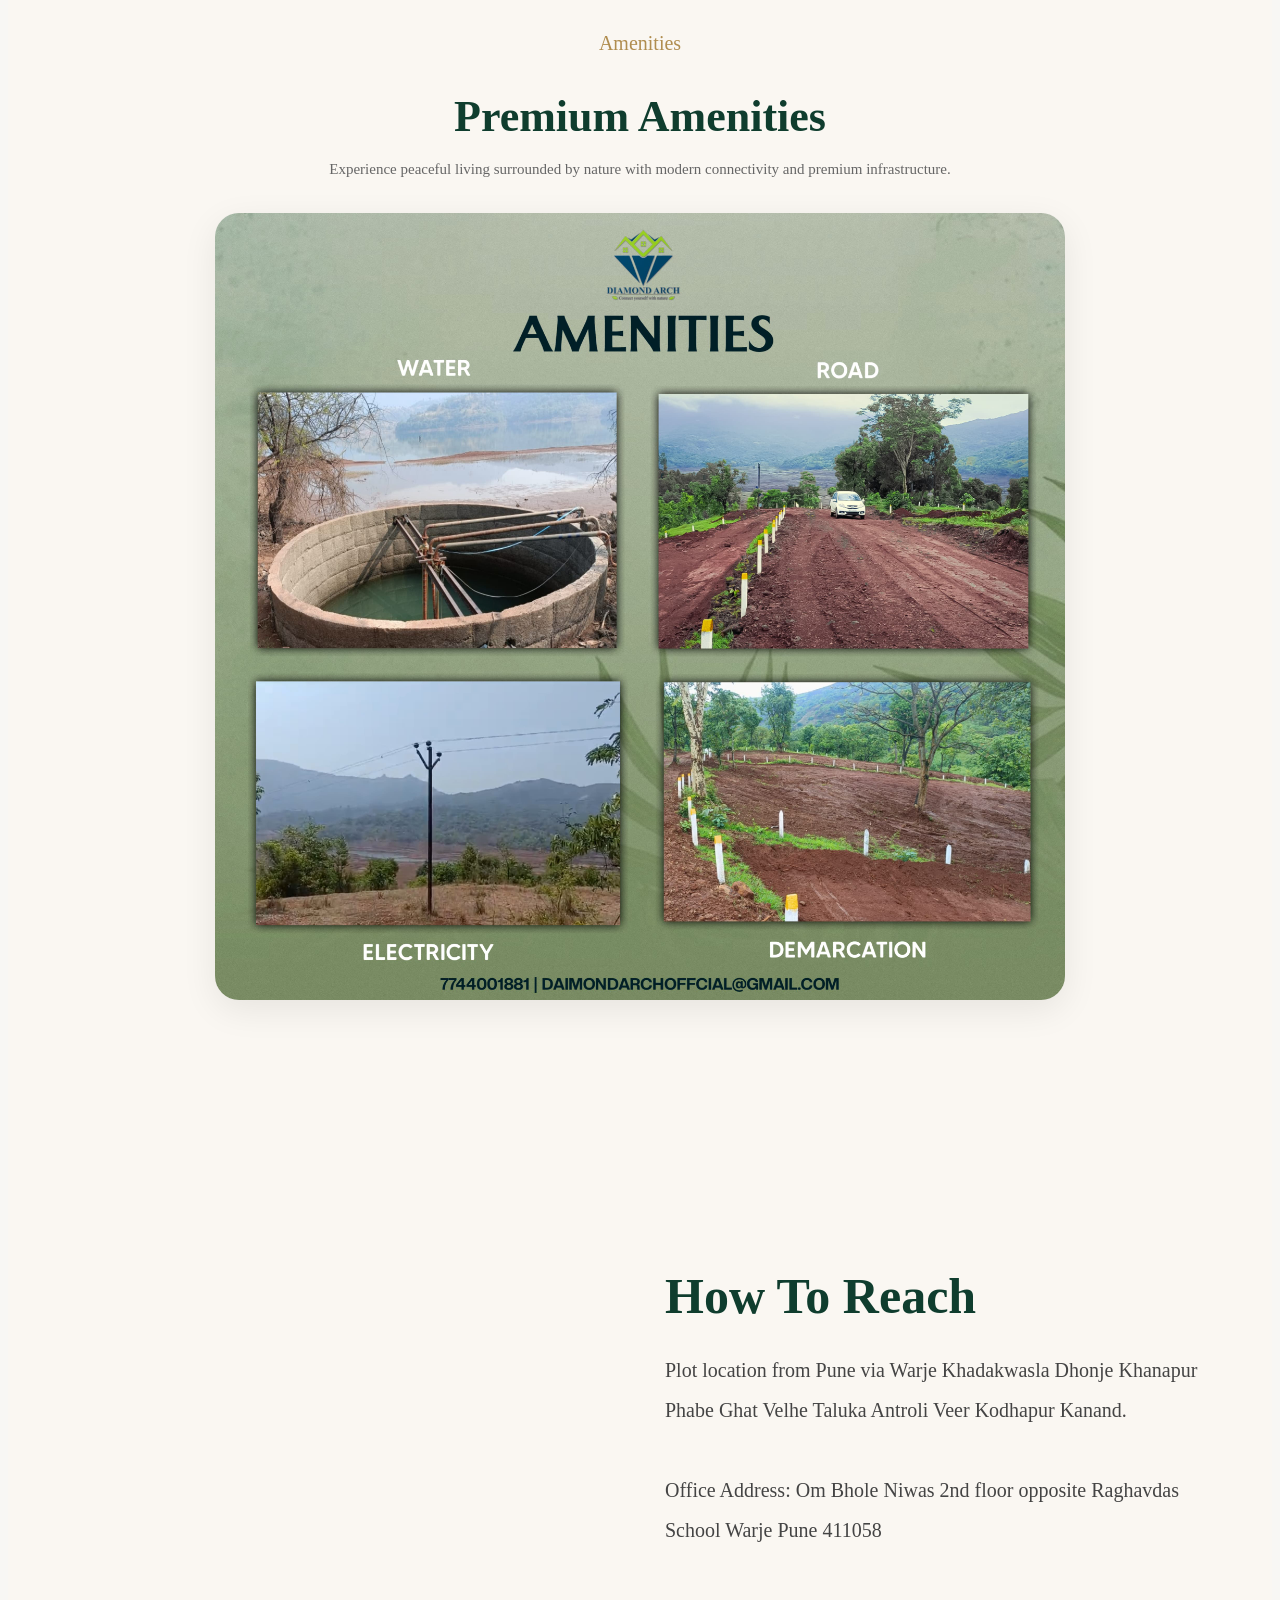
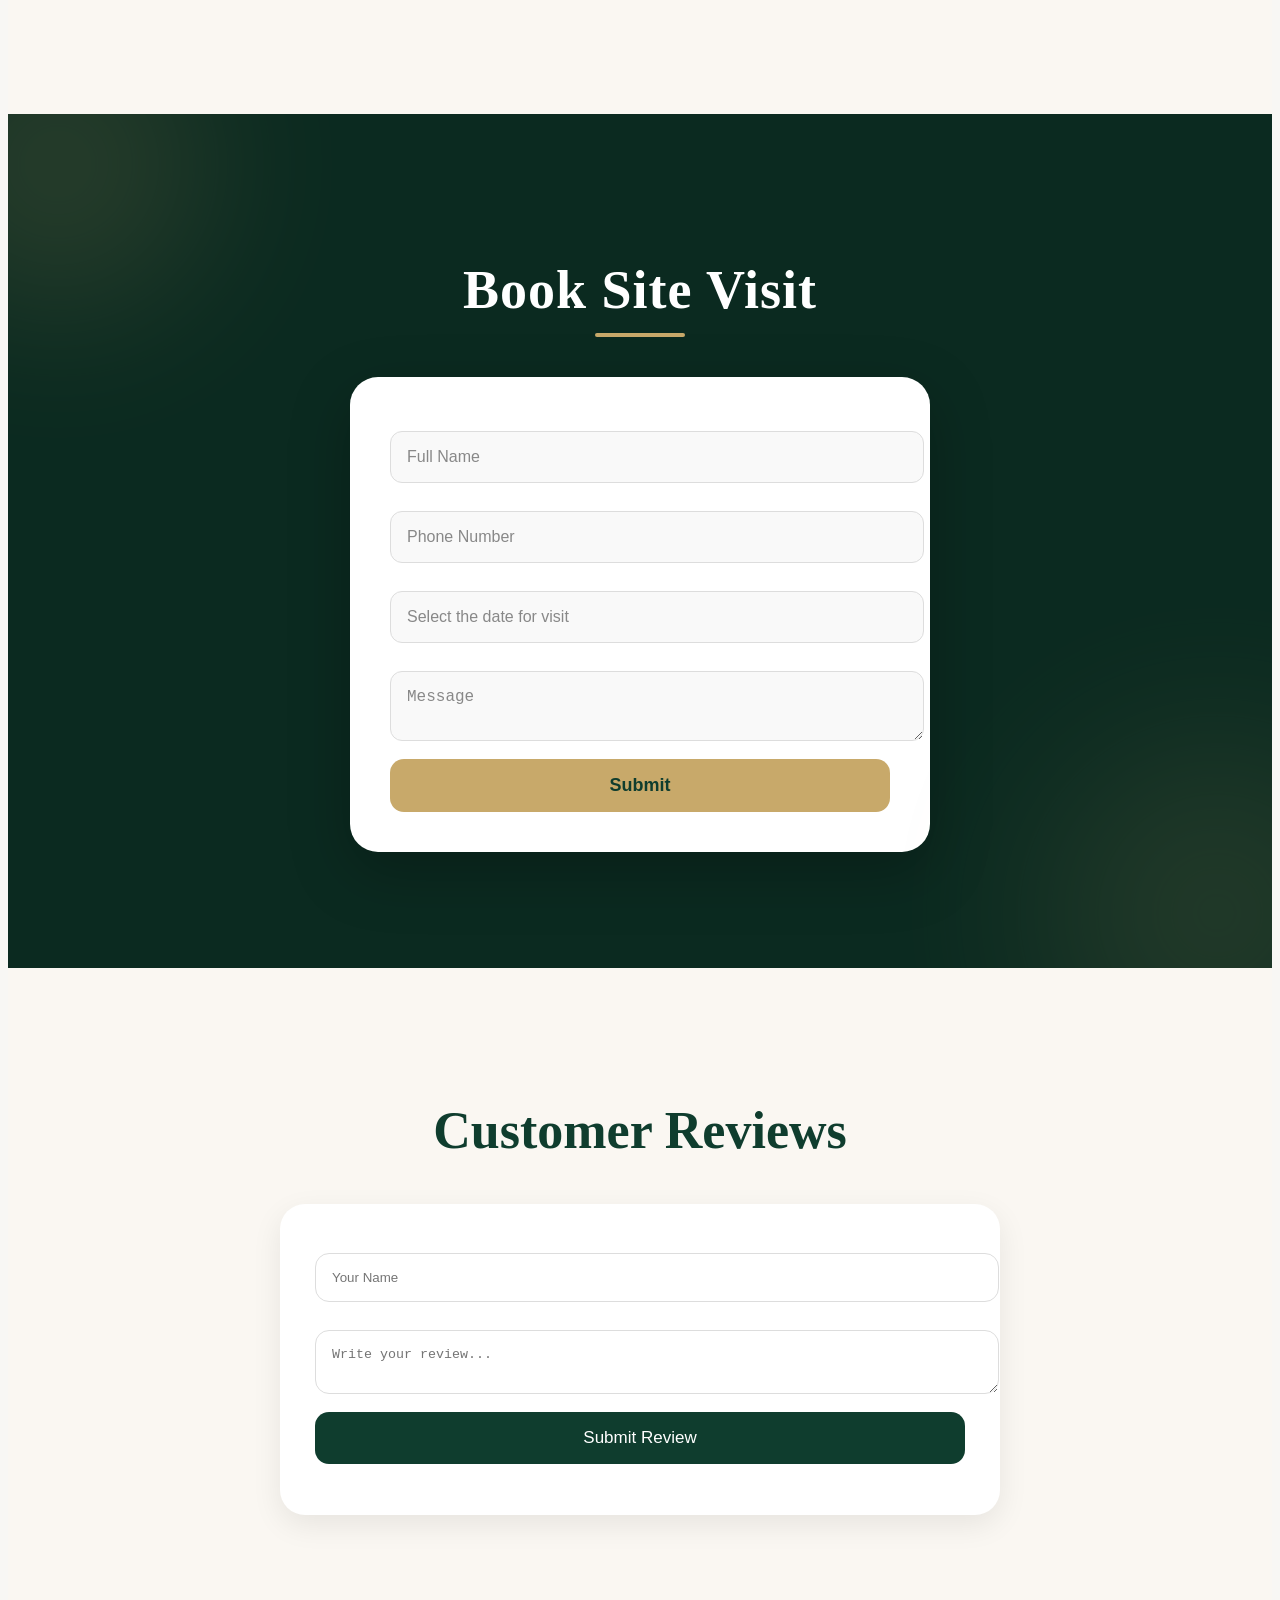
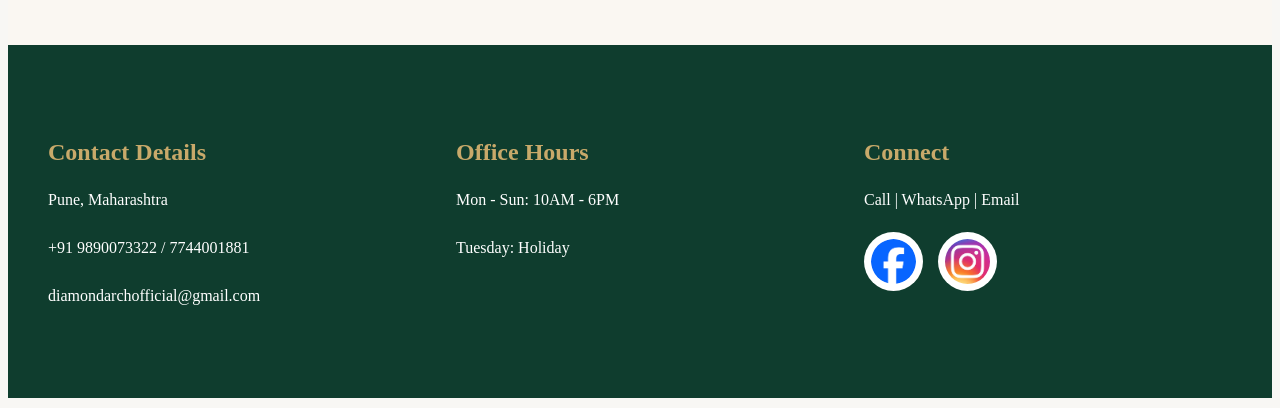
==== commit bdfcded3: "Update index.html" ====
--- a/index.html
+++ b/index.html
@@ -173,18 +173,17 @@
 
     <div class="plot-card-modern">
 
-        <!-- IMAGE SIDE -->
+     
         <div class="plot-image-side">
 
             <img id="plotImage" src="Plot1.jpeg" alt="Plot Image">
 
         </div>
 
-        <!-- CONTENT SIDE -->
         <div class="plot-content-side">
 
             <div class="price-box">
-                <h3 id="plotPrice">₹24,00,000 (40R)</h3>
+                <h3 id="plotPrice">₹28,00,000 (40R)</h3>
             </div>
 
             <div class="plot-location">
@@ -274,7 +273,7 @@
     <form id="bookingForm">
         <input type="text" name="name" placeholder="Full Name" required>
         <input type="tel" name="phone" placeholder="Phone Number" required>
-        <input type="date" name="date" required>
+        <input type="text" name="date" placeholder="Select the date for visit" onfocus="(this.type='date')" required>
         <textarea name="message" placeholder="Message"></textarea>
         <button type="submit">Submit</button>
     </form>
--- a/style.css
+++ b/style.css
@@ -197,8 +197,6 @@
 .hero-images .small{
     height:170px;
 }
-
-
 .values{
     padding:90px 50px;
     background:#faf7f2;
@@ -209,11 +207,10 @@
     margin:auto;
     display:grid;
     grid-template-columns:0.95fr 1.05fr;
-    gap:70px;
-    align-items:center; /* PERFECT CENTER ALIGN */
-}
-
-/* IMAGE SIDE */
+    gap:45px;
+    align-items:center;
+}
+
 .values-img{
     display:flex;
     justify-content:center;
@@ -222,14 +219,13 @@
 
 .values-img img{
     width:100%;
-    max-width:540px;
-    height:760px;
+    max-width:520px;
+    height:680px;
     object-fit:cover;
     border-radius:35px;
     box-shadow:0 15px 40px rgba(0,0,0,0.12);
 }
 
-/* TEXT SIDE */
 .values-text{
     display:flex;
     flex-direction:column;
@@ -246,81 +242,46 @@
 .values-text h2{
     font-size:64px;
     line-height:1.1;
+    margin-bottom:24px;
+    color:#0f3d2e;
+}
+
+.values-text h2 span{
+    color:#0f3d2e;
+}
+
+.value-desc{
+    font-size:18px;
+    line-height:1.7;
+    color:#444;
     margin-bottom:28px;
-    color:#0f3d2e;
-}
-
-.values-text h2 span{
-    color:#0f3d2e;
-}
-
-.value-desc{
-    font-size:19px;
-    line-height:1.8;
-    color:#444;
-    margin-bottom:42px;
     max-width:95%;
 }
 
-/* VALUE BOXES */
 .value-box{
     background:white;
-    padding:22px 24px;
+    padding:24px 26px; /* bigger */
     margin-bottom:18px;
-    border-radius:24px;
+    border-radius:22px;
     box-shadow:0 5px 20px rgba(0,0,0,0.06);
     border-left:5px solid #c8a96a;
     transition:0.3s;
 }
 
+.value-box h4{
+    font-size:19px;
+    margin-bottom:10px;
+    color:#0f3d2e;
+}
+
+.value-box p{
+    font-size:15px;
+    line-height:1.7;
+    color:#555;
+}
+
 .value-box:hover{
     transform:translateY(-4px);
-}
-
-.value-box h4{
-    font-size:20px;
-    margin-bottom:10px;
-    color:#0f3d2e;
-}
-
-.value-box p{
-    font-size:16px;
-    line-height:1.7;
-    color:#555;
-}
-
-@media(max-width:992px){
-
-    .values{
-        padding:70px 20px;
-    }
-
-    .values-container{
-        grid-template-columns:1fr;
-        gap:40px;
-    }
-
-    .values-img img{
-        max-width:100%;
-        height:auto;
-    }
-
-    .values-text{
-        text-align:center;
-    }
-
-    .values-text h2{
-        font-size:42px;
-    }
-
-    .value-desc{
-        margin-bottom:35px;
-        max-width:100%;
-    }
-
-    .value-box{
-        text-align:left;
-    }
 }
 
 .plots-section{
@@ -426,6 +387,8 @@
     background:#c8a96a;
 }
 
+
+
 .amenities-section{
     padding:80px 20px;
     background:#faf7f2;
@@ -462,6 +425,8 @@
     box-shadow:0 10px 35px rgba(0,0,0,0.08);
 }
 
+
+
 .location{
     padding:90px 40px;
     background:#faf7f2;
@@ -497,15 +462,14 @@
 
 
 .booking{
-    background:linear-gradient(135deg,#0f3d2e,#06261d);
+    background:#0b2a20;
     padding:100px 20px;
     text-align:center;
-    color:white;
+    color:#ffffff;
     position:relative;
     overflow:hidden;
 }
 
-/* soft glowing background effect */
 .booking::before{
     content:"";
     position:absolute;
@@ -535,22 +499,6 @@
 .booking h2{
     font-size:54px;
     margin-bottom:40px;
-    letter-spacing:1px;
-}
-
-
-
-.booking{
-    background:#0b2a20; /* deeper premium green */
-    padding:100px 20px;
-    text-align:center;
-    color:#ffffff;
-}
-
-/* heading with gold highlight */
-.booking h2{
-    font-size:54px;
-    margin-bottom:40px;
     color:#ffffff;
     letter-spacing:1px;
 }
@@ -565,17 +513,15 @@
     border-radius:5px;
 }
 
-/* FORM CARD - CLEAR CONTRAST */
 .booking form{
-    max-width:650px;
+    max-width:500px;
     margin:auto;
-    background:#ffffff; /* solid white for clarity */
+    background:#ffffff;
     padding:40px;
     border-radius:28px;
     box-shadow:0 20px 60px rgba(0,0,0,0.25);
 }
 
-/* INPUT FIELDS */
 .booking input,
 .booking textarea{
     width:100%;
@@ -590,20 +536,17 @@
     transition:0.3s;
 }
 
-/* focus effect */
 .booking input:focus,
 .booking textarea:focus{
     border-color:#c8a96a;
     box-shadow:0 0 0 3px rgba(200,169,106,0.2);
 }
 
-/* placeholder */
 .booking input::placeholder,
 .booking textarea::placeholder{
     color:#888;
 }
 
-/* PREMIUM BUTTON */
 .booking button{
     width:100%;
     padding:16px;
@@ -617,12 +560,13 @@
     transition:0.3s;
 }
 
-/* hover */
 .booking button:hover{
     background:#b08d4f;
     transform:translateY(-2px);
     box-shadow:0 10px 20px rgba(0,0,0,0.2);
 }
+
+
 
 .reviews{
     padding:90px 20px;
@@ -664,19 +608,6 @@
     cursor:pointer;
 }
 
-.review-list{
-    max-width:900px;
-    margin:auto;
-}
-
-.review-box{
-    background:white;
-    padding:25px;
-    border-radius:20px;
-    margin-bottom:18px;
-    text-align:left;
-    box-shadow:0 5px 20px rgba(0,0,0,0.08);
-}
 
 
 .contact{
@@ -751,12 +682,57 @@
         font-size:38px;
     }
 
+    .values{
+        padding:55px 18px;
+    }
+
     .values-container,
     .location-container{
         grid-template-columns:1fr;
-    }
-
-    .values-text h2,
+        gap:22px;
+    }
+
+    .values-img img{
+        width:100%;
+        max-width:100%;
+        height:420px;
+        object-fit:cover;
+        border-radius:22px;
+    }
+
+    .values-text{
+        text-align:center;
+    }
+
+    .values-text h2{
+        font-size:32px;
+        line-height:1.2;
+        margin-bottom:18px;
+    }
+
+    .value-desc{
+        font-size:15px;
+        margin-bottom:18px;
+        max-width:100%;
+    }
+
+    .value-box{
+    padding:18px 18px;
+    margin-bottom:14px;
+    border-radius:18px;
+    text-align:left;
+}
+
+.value-box h4{
+    font-size:18px;
+    margin-bottom:8px;
+}
+
+.value-box p{
+    font-size:14px;
+    line-height:1.6;
+}
+
     .plots-heading h2,
     .location-text h2,
     .booking h2,
